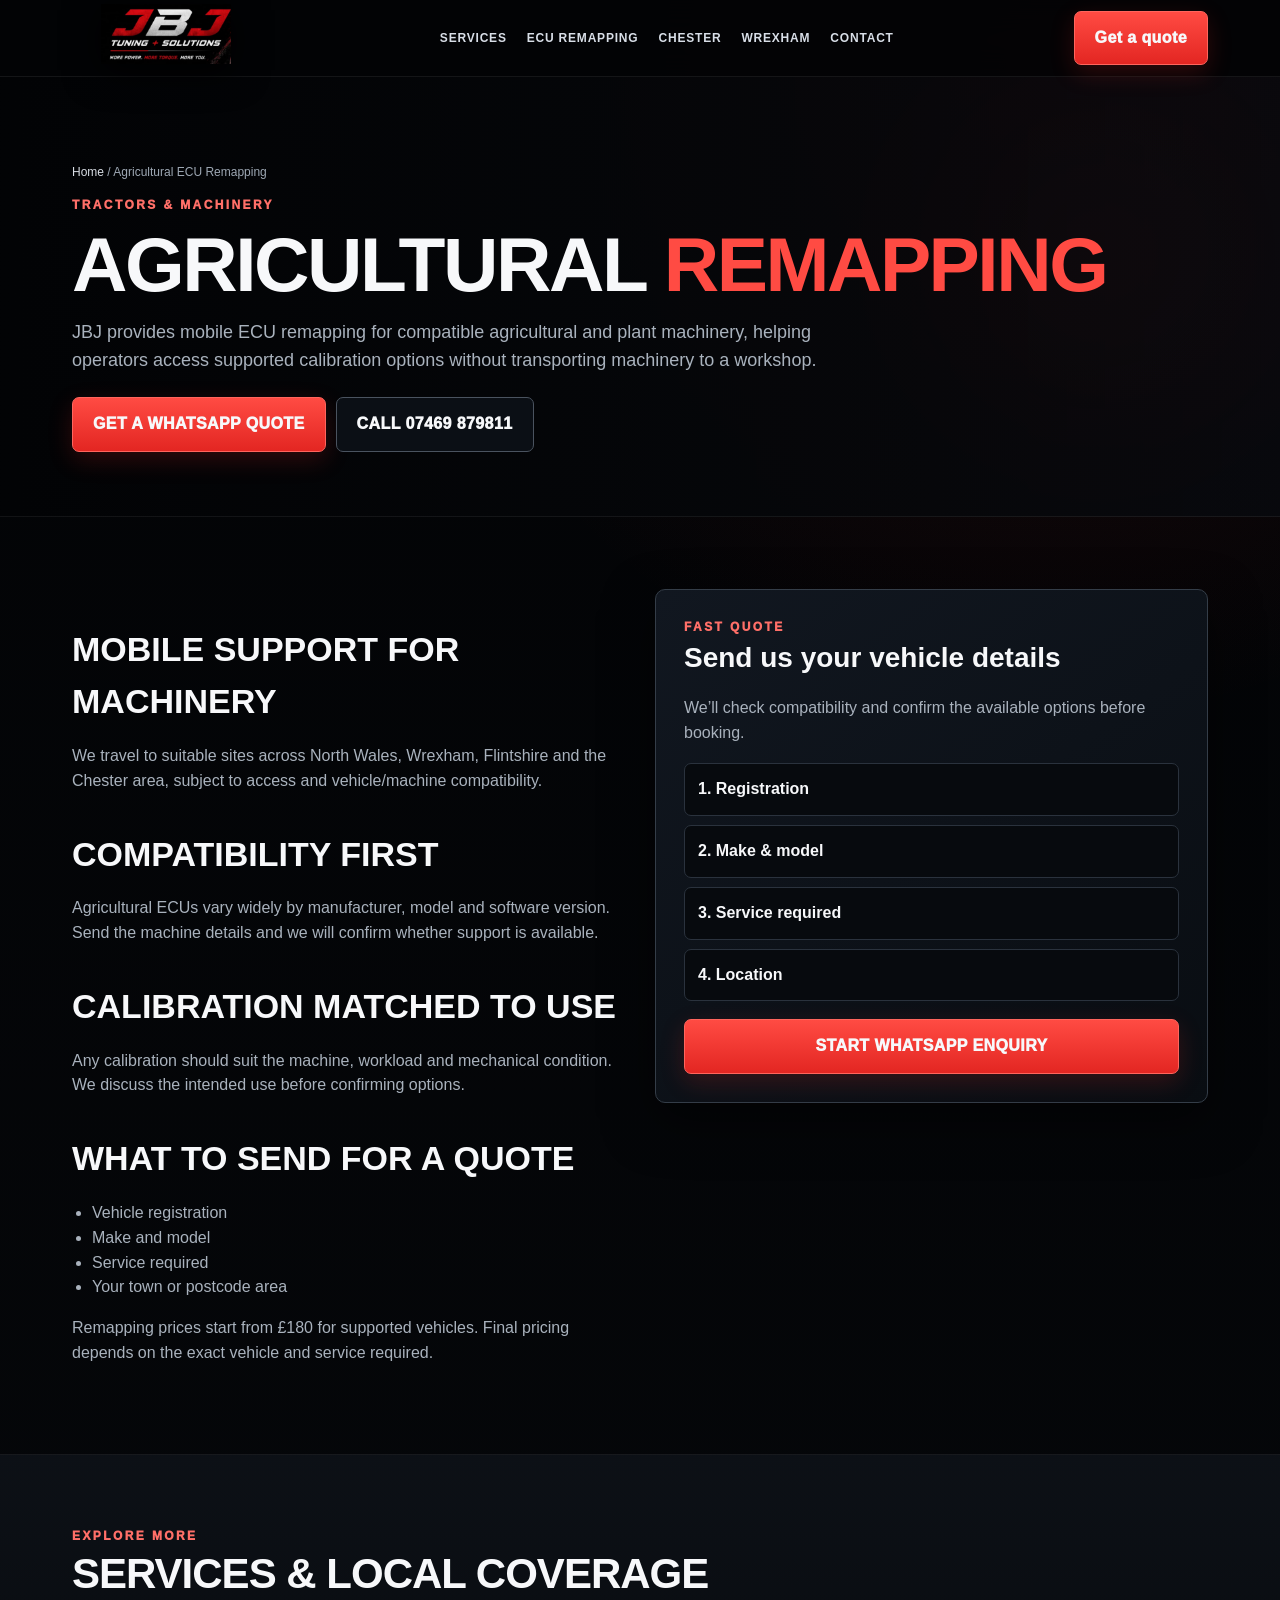
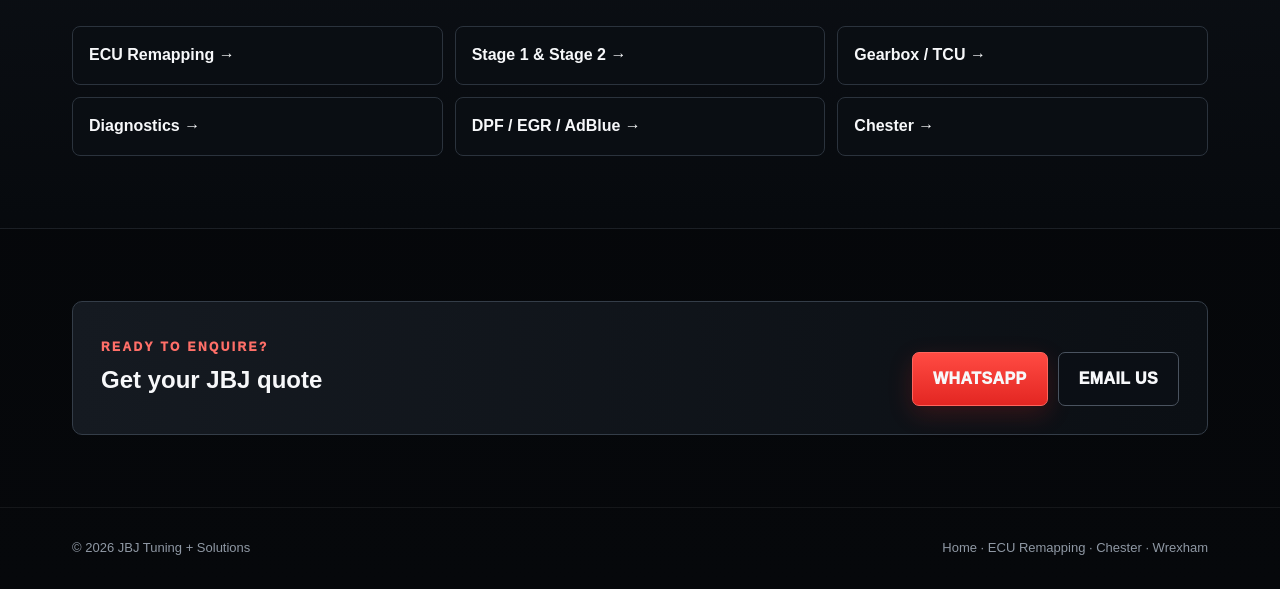
==== agricultural-remapping/index.html @ 5e5cb3d3 "Last Sync: 2026-08-19 20:31 (Mobile)" ====
<!doctype html>
<html lang="en-GB">
<head>
<meta charset="utf-8">
<meta name="viewport" content="width=device-width,initial-scale=1">
<title>Agricultural ECU Remapping North Wales &amp; Chester | JBJ Tuning</title>
<meta name="description" content="Mobile agricultural remapping for compatible tractors and machinery across North Wales, Wrexham, Flintshire and Chester. Contact JBJ Tuning for support.">
<link rel="canonical" href="https://jbjtuning.co.uk/agricultural-remapping/">
<meta name="robots" content="index,follow,max-image-preview:large">
<meta property="og:type" content="website">
<meta property="og:title" content="Agricultural ECU Remapping North Wales &amp; Chester | JBJ Tuning">
<meta property="og:description" content="Mobile agricultural remapping for compatible tractors and machinery across North Wales, Wrexham, Flintshire and Chester. Contact JBJ Tuning for support.">
<meta property="og:url" content="https://jbjtuning.co.uk/agricultural-remapping/">
<meta property="og:image" content="https://jbjtuning.co.uk/jbj-logo.jpg">
<meta name="twitter:card" content="summary_large_image">
<link rel="icon" href="../favicon.png">
<link rel="stylesheet" href="../style.css">
<script type="application/ld+json">{"@context": "https://schema.org", "@graph": [{"@type": ["Organization", "AutomotiveBusiness"], "@id": "https://jbjtuning.co.uk/#business", "name": "JBJ Tuning + Solutions", "url": "https://jbjtuning.co.uk/", "logo": "https://jbjtuning.co.uk/jbj-logo.jpg", "telephone": ["+447469879811", "+447939838568"], "email": "Info@jbjtuningsolutions.com", "description": "Mobile ECU remapping, vehicle tuning, diagnostics and TCU tuning across Chester, Wrexham, Flintshire and North Wales.", "areaServed": ["Chester", "Wrexham", "Flintshire", "North Wales", "Deeside", "Mold", "Buckley", "Ellesmere Port"], "sameAs": ["https://www.facebook.com/1UtzTxfGZ6/", "https://www.instagram.com/jbjtuningsolutions"]}, {"@type": "WebSite", "@id": "https://jbjtuning.co.uk/#website", "url": "https://jbjtuning.co.uk/", "name": "JBJ Tuning + Solutions", "publisher": {"@id": "https://jbjtuning.co.uk/#business"}}, {"@type": "Service", "name": "Agricultural ECU Remapping", "provider": {"@id": "https://jbjtuning.co.uk/#business"}, "areaServed": ["Chester", "Wrexham", "Flintshire", "North Wales"], "url": "https://jbjtuning.co.uk/agricultural-remapping/"}]}</script>
</head><header><div class="wrap"><nav>
<a class="brand" href="../index.html"><img src="../jbj-logo.jpg" alt="JBJ Tuning + Solutions"></a>
<div class="nav">
<a href="../index.html#services">Services</a>
<a href="../ecu-remapping/">ECU Remapping</a>
<a href="../chester-remapping/">Chester</a>
<a href="../wrexham-remapping/">Wrexham</a>
<a href="../index.html#contact">Contact</a>
</div>
<a class="btn desktop-quote" href="https://wa.me/447469879811?text=Hi%20JBJ%20Tuning%2C%20I%27d%20like%20a%20quote.%0ARegistration%3A%20%0AMake%2FModel%3A%20%0AService%3A%20">Get a quote</a>
</nav></div></header>
<body>
<main>
<section class="page-hero"><div class="wrap">
<div class="breadcrumb"><a href="../index.html">Home</a> / Agricultural ECU Remapping</div>
<div class="kicker">Tractors & machinery</div>
<h1>Agricultural <span>Remapping</span></h1>
<p>JBJ provides mobile ECU remapping for compatible agricultural and plant machinery, helping operators access supported calibration options without transporting machinery to a workshop.</p>
<div class="actions"><a class="btn" href="https://wa.me/447469879811?text=Hi%20JBJ%20Tuning%2C%20I%27d%20like%20a%20quote.%0ARegistration%3A%20%0AMake%2FModel%3A%20%0AService%3A%20">GET A WHATSAPP QUOTE</a><a class="btn alt" href="tel:07469879811">CALL 07469 879811</a></div>
</div></section>
<section><div class="wrap"><div class="two">
<div class="prose">
<h2>Mobile support for machinery</h2><p>We travel to suitable sites across North Wales, Wrexham, Flintshire and the Chester area, subject to access and vehicle/machine compatibility.</p><h2>Compatibility first</h2><p>Agricultural ECUs vary widely by manufacturer, model and software version. Send the machine details and we will confirm whether support is available.</p><h2>Calibration matched to use</h2><p>Any calibration should suit the machine, workload and mechanical condition. We discuss the intended use before confirming options.</p>
<h2>What to send for a quote</h2>
<ul><li>Vehicle registration</li><li>Make and model</li><li>Service required</li><li>Your town or postcode area</li></ul>
<p>Remapping prices start from £180 for supported vehicles. Final pricing depends on the exact vehicle and service required.</p>
</div>
<div>
<div class="quote-box"><div class="kicker">Fast quote</div><h3>Send us your vehicle details</h3><p>We’ll check compatibility and confirm the available options before booking.</p>
<div class="quote-points"><div>1. Registration</div><div>2. Make & model</div><div>3. Service required</div><div>4. Location</div></div>
<a class="btn" style="width:100%;text-align:center" href="https://wa.me/447469879811?text=Hi%20JBJ%20Tuning%2C%20I%27d%20like%20a%20quote.%0ARegistration%3A%20%0AMake%2FModel%3A%20%0AService%3A%20">START WHATSAPP ENQUIRY</a></div>
</div></div></div></section>
<section class="band"><div class="wrap"><div class="head"><div class="kicker">Explore more</div><h2>Services & local coverage</h2></div><div class="link-grid">
<a href="../ecu-remapping/">ECU Remapping →</a><a href="../stage-1-stage-2-remapping/">Stage 1 &amp; Stage 2 →</a><a href="../gearbox-tcu-remapping/">Gearbox / TCU →</a><a href="../diagnostics/">Diagnostics →</a><a href="../vehicle-solutions/">DPF / EGR / AdBlue →</a><a href="../chester-remapping/">Chester →</a></div></div></section>
<section><div class="wrap"><div class="cta-strip"><div><div class="kicker">Ready to enquire?</div><h2 style="margin:4px 0 0">Get your JBJ quote</h2></div><div class="actions"><a class="btn" href="https://wa.me/447469879811?text=Hi%20JBJ%20Tuning%2C%20I%27d%20like%20a%20quote.%0ARegistration%3A%20%0AMake%2FModel%3A%20%0AService%3A%20">WHATSAPP</a><a class="btn alt" href="mailto:Info@jbjtuningsolutions.com">EMAIL US</a></div></div></div></section>
</main><footer><div class="wrap"><div class="foot">
<span>© 2026 JBJ Tuning + Solutions</span>
<span><a href="../index.html">Home</a> · <a href="../ecu-remapping/">ECU Remapping</a> · <a href="../chester-remapping/">Chester</a> · <a href="../wrexham-remapping/">Wrexham</a></span>
</div></div></footer>
<div class="floating"><a class="btn alt" href="tel:07469879811">CALL</a><a class="btn" href="https://wa.me/447469879811?text=Hi%20JBJ%20Tuning%2C%20I%27d%20like%20a%20quote.%0ARegistration%3A%20%0AMake%2FModel%3A%20%0AService%3A%20">WHATSAPP</a></div></body></html>
---- style.css ----
:root{
  --bg:#030406;--bg2:#07090d;--panel:#0b0f14;--panel2:#111720;
  --text:#f7f8fa;--muted:#a9b2bd;--red:#e32622;--red2:#ff4b43;
  --line:#262d36;--silver:#d7dce2
}
*{box-sizing:border-box}
html{scroll-behavior:smooth}
body{margin:0;color:var(--text);font-family:Arial,Helvetica,sans-serif;line-height:1.55;
background:radial-gradient(circle at 82% 3%,rgba(227,38,34,.12),transparent 28%),linear-gradient(180deg,#020305 0,#06080b 100%)}
body:before{content:"";position:fixed;inset:0;pointer-events:none;z-index:-1;opacity:.22;
background:linear-gradient(45deg,#ffffff08 25%,transparent 25%,transparent 75%,#ffffff08 75%),
linear-gradient(45deg,#ffffff08 25%,transparent 25%,transparent 75%,#ffffff08 75%);
background-size:10px 10px;background-position:0 0,5px 5px}
a{text-decoration:none;color:inherit}
.wrap{max-width:1180px;margin:auto;padding:0 22px}
header{position:sticky;top:0;z-index:30;background:rgba(3,4,6,.93);border-bottom:1px solid #ffffff12;backdrop-filter:blur(16px)}
nav{min-height:76px;display:flex;align-items:center;justify-content:space-between;gap:18px}
.brand img{width:188px;height:60px;object-fit:contain;filter:drop-shadow(0 6px 18px #000)}
.nav{display:flex;gap:20px;font-size:12px;text-transform:uppercase;letter-spacing:.8px;color:#d8dee7;font-weight:800}
.nav a:hover{color:#fff}
.btn{display:inline-block;background:linear-gradient(180deg,var(--red2),var(--red));border:1px solid #ff655d;padding:14px 20px;border-radius:7px;font-weight:950;letter-spacing:.4px;box-shadow:0 8px 24px rgba(227,38,34,.20);transition:.2s}
.btn:hover{transform:translateY(-1px);filter:brightness(1.08)}
.btn.alt{background:#0b0f15;border-color:#4a535f;box-shadow:none}
.hero{min-height:670px;display:flex;align-items:center;position:relative;overflow:hidden;background:
linear-gradient(90deg,rgba(2,3,5,.98) 0%,rgba(3,5,8,.93) 50%,rgba(8,10,14,.68) 100%),
radial-gradient(circle at 84% 42%,rgba(227,38,34,.22),transparent 25%),linear-gradient(145deg,#090b10,#020305);border-bottom:1px solid #ffffff10}
.hero:before{content:"";position:absolute;inset:-20%;background:repeating-linear-gradient(135deg,transparent 0 14px,rgba(255,255,255,.025) 15px 16px);transform:rotate(-3deg)}
.hero-in{position:relative;z-index:2;display:grid;grid-template-columns:1.15fr .85fr;gap:48px;align-items:center;padding:88px 0 72px}
.hero-logo{width:min(500px,100%);border-radius:8px;box-shadow:0 30px 90px #000b;border:1px solid #ffffff16}
.kicker{color:#ff6f68;text-transform:uppercase;font-size:12px;letter-spacing:2.4px;font-weight:950}
.hero h1,.page-hero h1{font-size:clamp(44px,6vw,78px);line-height:.95;margin:14px 0 16px;letter-spacing:-2.5px;text-transform:uppercase}
.hero h1 span,.page-hero h1 span{color:var(--red2)}
.hero p,.page-hero p{font-size:18px;color:var(--muted);max-width:760px}
.quick{margin:22px 0 12px;display:flex;gap:8px;flex-wrap:wrap}
.chip{padding:10px 13px;background:linear-gradient(180deg,#151b23,#0d1218);border:1px solid #343d48;border-radius:7px;font-size:12px;font-weight:950;letter-spacing:.5px}
.price{display:inline-flex;align-items:baseline;gap:10px;padding:13px 18px;border-left:4px solid var(--red);background:linear-gradient(90deg,#ffffff0b,transparent);margin-top:12px}
.price strong{font-size:34px}.price small{color:#c5ccd5;font-weight:900;letter-spacing:.7px}
.actions{display:flex;gap:10px;flex-wrap:wrap;margin-top:22px}
.trust{margin-top:18px;color:#d5dbe3;font-size:13px;font-weight:850}
.services-bar{background:linear-gradient(180deg,#0a0d12,#07090d);border-block:1px solid #ffffff10;padding:18px 0;box-shadow:0 12px 40px #0006}
.services-bar .wrap{display:flex;gap:8px;flex-wrap:wrap;justify-content:center}
.service-pill{background:linear-gradient(180deg,#12171e,#0c1015);border:1px solid #303844;padding:11px 14px;border-radius:6px;font-weight:950;font-size:12px;text-transform:uppercase;letter-spacing:.5px}
section{padding:72px 0}
.head{max-width:780px;margin-bottom:30px}
.head h2,.copy h2{font-size:42px;line-height:1.04;margin:7px 0;text-transform:uppercase;letter-spacing:-1px}
.head p,.copy p{color:var(--muted)}
.grid{display:grid;grid-template-columns:repeat(4,1fr);gap:14px}
.grid.three{grid-template-columns:repeat(3,1fr)}
.card{position:relative;overflow:hidden;background:linear-gradient(145deg,rgba(18,24,32,.98),rgba(8,12,17,.98));border:1px solid #28313b;border-radius:10px;padding:24px;min-height:158px;box-shadow:0 14px 35px #0005}
.card:before{content:"";position:absolute;left:0;top:0;bottom:0;width:3px;background:linear-gradient(var(--red2),var(--red))}
.card h3{margin:8px 0 6px;font-size:19px}.card p{margin:0;color:var(--muted);font-size:14px}.card a.more{display:inline-block;margin-top:14px;color:#fff;font-weight:900}
.icon{font-size:26px}
.band{background:linear-gradient(180deg,rgba(13,17,23,.96),rgba(7,10,14,.98)),repeating-linear-gradient(135deg,transparent 0 14px,#ffffff04 15px 16px);border-block:1px solid #ffffff10}
.two{display:grid;grid-template-columns:1fr 1fr;gap:30px;align-items:start}
.checks{display:grid;gap:11px;margin-top:20px;font-weight:850}.checks span{color:var(--red2);margin-right:7px}
.quote-box{background:linear-gradient(145deg,#111720,#090d12);border:1px solid #343d48;border-radius:10px;padding:28px;box-shadow:0 18px 50px #0008}
.quote-box h3{font-size:28px;margin:0 0 8px}.quote-box p{color:var(--muted)}
.quote-points{display:grid;gap:9px;margin:18px 0}.quote-points div{background:#070a0e;border:1px solid #2a323d;border-radius:7px;padding:13px;font-weight:850}
.contact-grid{display:grid;grid-template-columns:1fr 1fr;gap:18px}.contact-links a{display:block;background:linear-gradient(180deg,#0e1319,#080c11);border:1px solid #2b333d;padding:15px;border-radius:7px;margin:9px 0;font-weight:900}
.page-hero{padding:86px 0 64px;background:linear-gradient(90deg,rgba(2,3,5,.98),rgba(8,10,14,.85)),radial-gradient(circle at 86% 40%,rgba(227,38,34,.18),transparent 24%);border-bottom:1px solid #ffffff10}
.breadcrumb{font-size:12px;color:#9ea8b4;margin-bottom:14px}.breadcrumb a{color:#d8dde4}
.prose{max-width:850px}.prose h2{font-size:34px;margin:34px 0 10px;text-transform:uppercase}.prose h3{font-size:23px;margin:28px 0 8px}.prose p,.prose li{color:var(--muted)}.prose ul{padding-left:20px}
.link-grid{display:grid;grid-template-columns:repeat(3,1fr);gap:12px}.link-grid a{padding:16px;border:1px solid #2b333d;background:#0a0e13;border-radius:8px;font-weight:900}
.cta-strip{padding:28px;background:linear-gradient(90deg,#151a21,#0b0f14);border:1px solid #343d48;border-radius:10px;display:flex;align-items:center;justify-content:space-between;gap:20px;flex-wrap:wrap}
footer{border-top:1px solid #ffffff10;padding:30px 0;color:#8f98a4;font-size:13px}.foot{display:flex;justify-content:space-between;gap:15px;flex-wrap:wrap}
.floating{display:none}
@media(max-width:920px){.hero-in{grid-template-columns:1fr}.hero-logo{width:min(440px,100%)}.grid,.grid.three{grid-template-columns:repeat(2,1fr)}.two,.contact-grid{grid-template-columns:1fr}.nav{display:none}.link-grid{grid-template-columns:1fr 1fr}}
@media(max-width:540px){.hero{min-height:auto}.hero-in{padding:58px 0 44px}.hero h1,.page-hero h1{font-size:48px}.hero p,.page-hero p{font-size:17px}.grid,.grid.three,.link-grid{grid-template-columns:1fr}.brand img{width:154px}.desktop-quote{display:none}.services-bar .wrap{justify-content:flex-start;overflow-x:auto;flex-wrap:nowrap;padding-bottom:4px}.service-pill{white-space:nowrap}.floating{display:flex;position:fixed;left:12px;right:12px;bottom:12px;z-index:40;gap:8px}.floating a{flex:1;text-align:center;box-shadow:0 10px 30px #0009}section{padding:56px 0}.page-hero{padding:60px 0 44px}}
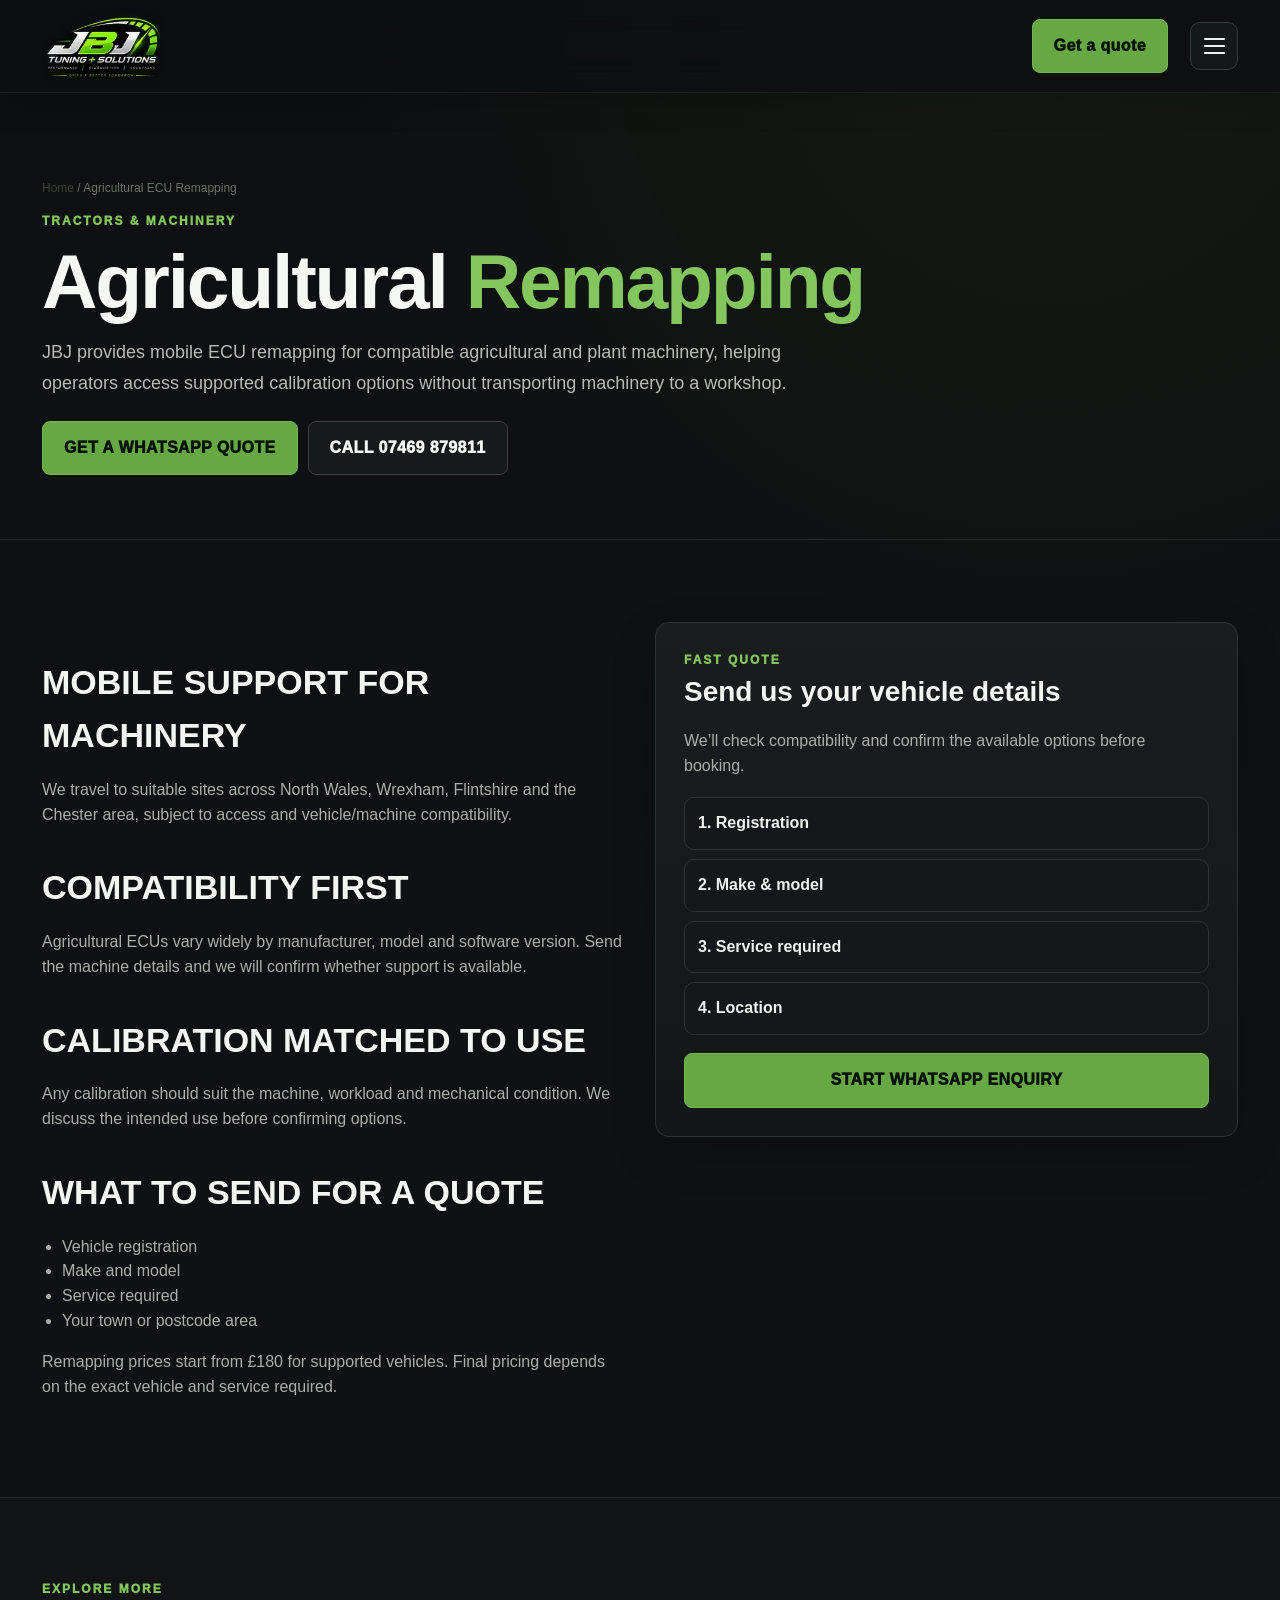
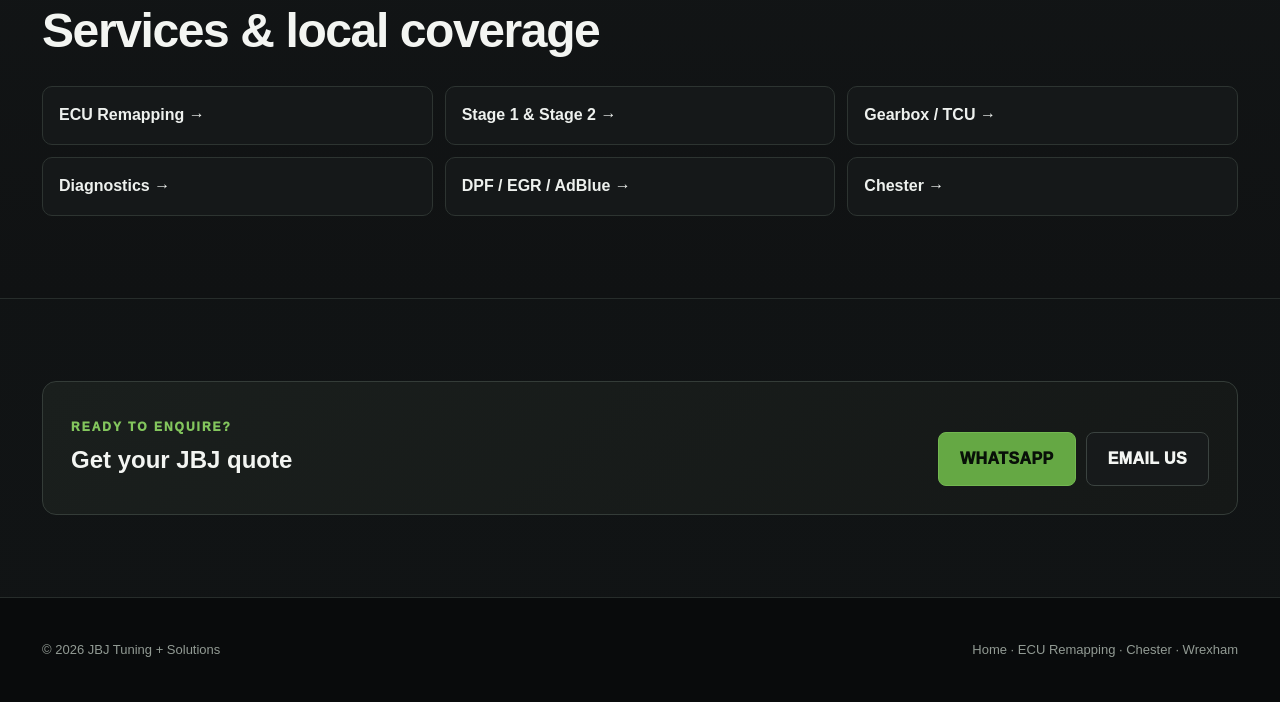
==== commit 581c83d5: "Add corner navigation and simplify page header" ====
--- a/agricultural-remapping/index.html
+++ b/agricultural-remapping/index.html
@@ -26,7 +26,7 @@
 <a href="../index.html#contact">Contact</a>
 </div>
 <a class="btn desktop-quote" href="https://wa.me/447469879811?text=Hi%20JBJ%20Tuning%2C%20I%27d%20like%20a%20quote.%0ARegistration%3A%20%0AMake%2FModel%3A%20%0AService%3A%20">Get a quote</a>
-</nav></div></header>
+<button class="menu-toggle" type="button" aria-label="Open navigation menu" aria-controls="siteMenu"><span></span><span></span><span></span></button></nav></div></header>
 <body>
 <main>
 <section class="page-hero"><div class="wrap">
@@ -55,4 +55,4 @@
 <span>© 2026 JBJ Tuning + Solutions</span>
 <span><a href="../index.html">Home</a> · <a href="../ecu-remapping/">ECU Remapping</a> · <a href="../chester-remapping/">Chester</a> · <a href="../wrexham-remapping/">Wrexham</a></span>
 </div></div></footer>
-<div class="floating"><a class="btn alt" href="tel:07469879811">CALL</a><a class="btn" href="https://wa.me/447469879811?text=Hi%20JBJ%20Tuning%2C%20I%27d%20like%20a%20quote.%0ARegistration%3A%20%0AMake%2FModel%3A%20%0AService%3A%20">WHATSAPP</a></div></body></html>+<div class="floating"><a class="btn alt" href="tel:07469879811">CALL</a><a class="btn" href="https://wa.me/447469879811?text=Hi%20JBJ%20Tuning%2C%20I%27d%20like%20a%20quote.%0ARegistration%3A%20%0AMake%2FModel%3A%20%0AService%3A%20">WHATSAPP</a></div><div class="site-menu" id="siteMenu" aria-hidden="true"><div class="menu-backdrop" data-menu-close></div><aside class="menu-panel"><div class="menu-top"><strong>JBJ MENU</strong><button class="menu-close" type="button" data-menu-close aria-label="Close menu">×</button></div><div class="menu-group">Start here</div><div class="menu-links"><a href="/">Home</a><a href="/book/#vehicle-gains">Check My Vehicle</a><a href="/book/">Book / Get a Quote</a></div><div class="menu-group">Tuning & services</div><div class="menu-links"><a href="/ecu-remapping/">ECU Remapping</a><a href="/stage-1-stage-2-remapping/">Stage 1 & Stage 2</a><a href="/gearbox-tcu-remapping/">Gearbox / TCU</a><a href="/vehicle-solutions/">Vehicle Solutions</a><a href="/diagnostics/">Diagnostics</a><a href="/agricultural-remapping/">Agricultural</a></div><div class="menu-actions"><a class="btn" href="/book/#vehicle-gains">CHECK GAINS</a><a class="btn alt" href="https://wa.me/447469879811?text=Hi%20JBJ%20Tuning%2C%20can%20you%20help%20with%20my%20vehicle%3F">WHATSAPP</a></div></aside></div><script>(function(){var m=document.getElementById('siteMenu');if(!m)return;var open=document.querySelector('.menu-toggle');function set(v){m.classList.toggle('open',v);m.setAttribute('aria-hidden',v?'false':'true');document.body.style.overflow=v?'hidden':''}if(open)open.addEventListener('click',function(){set(true)});m.querySelectorAll('[data-menu-close]').forEach(function(x){x.addEventListener('click',function(){set(false)})});document.addEventListener('keydown',function(e){if(e.key==='Escape')set(false)})})();</script></body></html>
--- a/style.css
+++ b/style.css
@@ -1,69 +1,186 @@
-
 :root{
   --bg:#030406;--bg2:#07090d;--panel:#0b0f14;--panel2:#111720;
-  --text:#f7f8fa;--muted:#a9b2bd;--red:#e32622;--red2:#ff4b43;
+  --text:#f7f8fa;--muted:#a9b2bd;--red:#76ff00;--red2:#b6ff33;
   --line:#262d36;--silver:#d7dce2
 }
 *{box-sizing:border-box}
 html{scroll-behavior:smooth}
-body{margin:0;color:var(--text);font-family:Arial,Helvetica,sans-serif;line-height:1.55;
-background:radial-gradient(circle at 82% 3%,rgba(227,38,34,.12),transparent 28%),linear-gradient(180deg,#020305 0,#06080b 100%)}
-body:before{content:"";position:fixed;inset:0;pointer-events:none;z-index:-1;opacity:.22;
-background:linear-gradient(45deg,#ffffff08 25%,transparent 25%,transparent 75%,#ffffff08 75%),
-linear-gradient(45deg,#ffffff08 25%,transparent 25%,transparent 75%,#ffffff08 75%);
-background-size:10px 10px;background-position:0 0,5px 5px}
-a{text-decoration:none;color:inherit}
-.wrap{max-width:1180px;margin:auto;padding:0 22px}
-header{position:sticky;top:0;z-index:30;background:rgba(3,4,6,.93);border-bottom:1px solid #ffffff12;backdrop-filter:blur(16px)}
-nav{min-height:76px;display:flex;align-items:center;justify-content:space-between;gap:18px}
-.brand img{width:188px;height:60px;object-fit:contain;filter:drop-shadow(0 6px 18px #000)}
-.nav{display:flex;gap:20px;font-size:12px;text-transform:uppercase;letter-spacing:.8px;color:#d8dee7;font-weight:800}
-.nav a:hover{color:#fff}
-.btn{display:inline-block;background:linear-gradient(180deg,var(--red2),var(--red));border:1px solid #ff655d;padding:14px 20px;border-radius:7px;font-weight:950;letter-spacing:.4px;box-shadow:0 8px 24px rgba(227,38,34,.20);transition:.2s}
-.btn:hover{transform:translateY(-1px);filter:brightness(1.08)}
-.btn.alt{background:#0b0f15;border-color:#4a535f;box-shadow:none}
-.hero{min-height:670px;display:flex;align-items:center;position:relative;overflow:hidden;background:
-linear-gradient(90deg,rgba(2,3,5,.98) 0%,rgba(3,5,8,.93) 50%,rgba(8,10,14,.68) 100%),
-radial-gradient(circle at 84% 42%,rgba(227,38,34,.22),transparent 25%),linear-gradient(145deg,#090b10,#020305);border-bottom:1px solid #ffffff10}
-.hero:before{content:"";position:absolute;inset:-20%;background:repeating-linear-gradient(135deg,transparent 0 14px,rgba(255,255,255,.025) 15px 16px);transform:rotate(-3deg)}
-.hero-in{position:relative;z-index:2;display:grid;grid-template-columns:1.15fr .85fr;gap:48px;align-items:center;padding:88px 0 72px}
-.hero-logo{width:min(500px,100%);border-radius:8px;box-shadow:0 30px 90px #000b;border:1px solid #ffffff16}
-.kicker{color:#ff6f68;text-transform:uppercase;font-size:12px;letter-spacing:2.4px;font-weight:950}
-.hero h1,.page-hero h1{font-size:clamp(44px,6vw,78px);line-height:.95;margin:14px 0 16px;letter-spacing:-2.5px;text-transform:uppercase}
-.hero h1 span,.page-hero h1 span{color:var(--red2)}
-.hero p,.page-hero p{font-size:18px;color:var(--muted);max-width:760px}
-.quick{margin:22px 0 12px;display:flex;gap:8px;flex-wrap:wrap}
-.chip{padding:10px 13px;background:linear-gradient(180deg,#151b23,#0d1218);border:1px solid #343d48;border-radius:7px;font-size:12px;font-weight:950;letter-spacing:.5px}
-.price{display:inline-flex;align-items:baseline;gap:10px;padding:13px 18px;border-left:4px solid var(--red);background:linear-gradient(90deg,#ffffff0b,transparent);margin-top:12px}
-.price strong{font-size:34px}.price small{color:#c5ccd5;font-weight:900;letter-spacing:.7px}
-.actions{display:flex;gap:10px;flex-wrap:wrap;margin-top:22px}
-.trust{margin-top:18px;color:#d5dbe3;font-size:13px;font-weight:850}
-.services-bar{background:linear-gradient(180deg,#0a0d12,#07090d);border-block:1px solid #ffffff10;padding:18px 0;box-shadow:0 12px 40px #0006}
-.services-bar .wrap{display:flex;gap:8px;flex-wrap:wrap;justify-content:center}
-.service-pill{background:linear-gradient(180deg,#12171e,#0c1015);border:1px solid #303844;padding:11px 14px;border-radius:6px;font-weight:950;font-size:12px;text-transform:uppercase;letter-spacing:.5px}
-section{padding:72px 0}
-.head{max-width:780px;margin-bottom:30px}
-.head h2,.copy h2{font-size:42px;line-height:1.04;margin:7px 0;text-transform:uppercase;letter-spacing:-1px}
-.head p,.copy p{color:var(--muted)}
-.grid{display:grid;grid-template-columns:repeat(4,1fr);gap:14px}
-.grid.three{grid-template-columns:repeat(3,1fr)}
-.card{position:relative;overflow:hidden;background:linear-gradient(145deg,rgba(18,24,32,.98),rgba(8,12,17,.98));border:1px solid #28313b;border-radius:10px;padding:24px;min-height:158px;box-shadow:0 14px 35px #0005}
-.card:before{content:"";position:absolute;left:0;top:0;bottom:0;width:3px;background:linear-gradient(var(--red2),var(--red))}
-.card h3{margin:8px 0 6px;font-size:19px}.card p{margin:0;color:var(--muted);font-size:14px}.card a.more{display:inline-block;margin-top:14px;color:#fff;font-weight:900}
-.icon{font-size:26px}
-.band{background:linear-gradient(180deg,rgba(13,17,23,.96),rgba(7,10,14,.98)),repeating-linear-gradient(135deg,transparent 0 14px,#ffffff04 15px 16px);border-block:1px solid #ffffff10}
-.two{display:grid;grid-template-columns:1fr 1fr;gap:30px;align-items:start}
-.checks{display:grid;gap:11px;margin-top:20px;font-weight:850}.checks span{color:var(--red2);margin-right:7px}
-.quote-box{background:linear-gradient(145deg,#111720,#090d12);border:1px solid #343d48;border-radius:10px;padding:28px;box-shadow:0 18px 50px #0008}
-.quote-box h3{font-size:28px;margin:0 0 8px}.quote-box p{color:var(--muted)}
-.quote-points{display:grid;gap:9px;margin:18px 0}.quote-points div{background:#070a0e;border:1px solid #2a323d;border-radius:7px;padding:13px;font-weight:850}
-.contact-grid{display:grid;grid-template-columns:1fr 1fr;gap:18px}.contact-links a{display:block;background:linear-gradient(180deg,#0e1319,#080c11);border:1px solid #2b333d;padding:15px;border-radius:7px;margin:9px 0;font-weight:900}
-.page-hero{padding:86px 0 64px;background:linear-gradient(90deg,rgba(2,3,5,.98),rgba(8,10,14,.85)),radial-gradient(circle at 86% 40%,rgba(227,38,34,.18),transparent 24%);border-bottom:1px solid #ffffff10}
-.breadcrumb{font-size:12px;color:#9ea8b4;margin-bottom:14px}.breadcrumb a{color:#d8dde4}
-.prose{max-width:850px}.prose h2{font-size:34px;margin:34px 0 10px;text-transform:uppercase}.prose h3{font-size:23px;margin:28px 0 8px}.prose p,.prose li{color:var(--muted)}.prose ul{padding-left:20px}
-.link-grid{display:grid;grid-template-columns:repeat(3,1fr);gap:12px}.link-grid a{padding:16px;border:1px solid #2b333d;background:#0a0e13;border-radius:8px;font-weight:900}
-.cta-strip{padding:28px;background:linear-gradient(90deg,#151a21,#0b0f14);border:1px solid #343d48;border-radius:10px;display:flex;align-items:center;justify-content:space-between;gap:20px;flex-wrap:wrap}
-footer{border-top:1px solid #ffffff10;padding:30px 0;color:#8f98a4;font-size:13px}.foot{display:flex;justify-content:space-between;gap:15px;flex-wrap:wrap}
-.floating{display:none}
-@media(max-width:920px){.hero-in{grid-template-columns:1fr}.hero-logo{width:min(440px,100%)}.grid,.grid.three{grid-template-columns:repeat(2,1fr)}.two,.contact-grid{grid-template-columns:1fr}.nav{display:none}.link-grid{grid-template-columns:1fr 1fr}}
-@media(max-width:540px){.hero{min-height:auto}.hero-in{padding:58px 0 44px}.hero h1,.page-hero h1{font-size:48px}.hero p,.page-hero p{font-size:17px}.grid,.grid.three,.link-grid{grid-template-columns:1fr}.brand img{width:154px}.desktop-quote{display:none}.services-bar .wrap{justify-content:flex-start;overflow-x:auto;flex-wrap:nowrap;padding-bottom:4px}.service-pill{white-space:nowrap}.floating{display:flex;position:fixed;left:12px;right:12px;bottom:12px;z-index:40;gap:8px}.floating a{flex:1;text-align:center;box-shadow:0 10px 30px #0009}section{padding:56px 0}.page-hero{padding:60px 0 44px}}
+body{margin:0;color:var(--text);font-family:Arial,Helvetica,sans-serif;line-height:1.55;background:radial-gradient(circle at 82% 3%,rgba(118,255,0,.12),transparent 28%),linear-gradient(180deg,#020305 0,#06080b 100%)}
+body:before{content:"";position:fixed;inset:0;pointer-events:none;z-index:-1;opacity:.22;background:linear-gradient(45deg,#ffffff08 25%,transparent 25%,transparent 75%,#ffffff08 75%),linear-gradient(45deg,#ffffff08 25%,transparent 25%,transparent 75%,#ffffff08 75%);background-size:10px 10px;background-position:0 0,5px 5px}
+a{text-decoration:none;color:inherit}.wrap{max-width:1180px;margin:auto;padding:0 22px}
+header{position:sticky;top:0;z-index:30;background:rgba(3,4,6,.97);border-bottom:1px solid #ffffff12;backdrop-filter:blur(16px)}
+nav{min-height:88px;display:flex;align-items:center;justify-content:space-between;gap:18px}.brand{display:flex;align-items:center}.brand img{width:250px;height:78px;object-fit:contain;object-position:left center;display:block;opacity:1;visibility:visible;filter:drop-shadow(0 0 14px rgba(118,255,0,.22))}
+.nav{display:flex;gap:20px;font-size:12px;text-transform:uppercase;letter-spacing:.8px;color:#d8dee7;font-weight:800}.nav a:hover{color:#fff}
+.btn{display:inline-block;background:linear-gradient(180deg,var(--red2),var(--red));border:1px solid #c8ff70;padding:14px 20px;border-radius:7px;font-weight:950;letter-spacing:.4px;box-shadow:0 8px 24px rgba(118,255,0,.20);transition:.2s}.btn:hover{transform:translateY(-1px);filter:brightness(1.08)}
+.btn.alt{background:#0b0f15;border-color:#4a535f;box-shadow:none;color:#fff}.btn.deep-red{background:linear-gradient(180deg,#87ff12,#45a800);border-color:#9cff3b;box-shadow:0 10px 28px rgba(118,255,0,.28);color:#061000}.btn.deep-red:hover{background:linear-gradient(180deg,#9aff20,#55c900)}
+.hero-primary-actions .btn.alt{background:#fff!important;color:#050505!important;border:2px solid #76ff00!important;box-shadow:0 0 0 1px rgba(118,255,0,.28),0 10px 28px rgba(118,255,0,.24)!important}.hero-primary-actions .btn.alt:hover{background:#f2f2f2!important;filter:none!important}.hero-primary-actions .btn.alt:after{content:'  →';color:#45a800}
+.whatsapp-btn{background:#25D366!important;border-color:#25D366!important;color:#fff!important;box-shadow:0 10px 28px rgba(37,211,102,.24)!important}.whatsapp-btn:hover{background:#1fbd5a!important;filter:none}.hero-primary-actions{margin-top:20px;margin-bottom:4px}
+.hero{min-height:620px;display:flex;align-items:center;position:relative;overflow:hidden;background:linear-gradient(90deg,rgba(2,3,5,.98) 0%,rgba(3,5,8,.93) 50%,rgba(8,10,14,.68) 100%),radial-gradient(circle at 84% 42%,rgba(118,255,0,.22),transparent 25%),linear-gradient(145deg,#090b10,#020305);border-bottom:1px solid #ffffff10}.hero:before{content:"";position:absolute;inset:-20%;background:repeating-linear-gradient(135deg,transparent 0 14px,rgba(255,255,255,.025) 15px 16px);transform:rotate(-3deg)}
+.hero-in{position:relative;z-index:2;display:grid;grid-template-columns:1fr!important;max-width:900px;gap:48px;align-items:center;padding:68px 0 62px}.hero-in>div:last-child{display:none!important}.hero-logo{width:min(560px,100%);border-radius:8px;box-shadow:0 30px 90px #000b;border:1px solid #ffffff16;background:#000}
+.kicker{color:#a6ff55;text-transform:uppercase;font-size:12px;letter-spacing:2.4px;font-weight:950}.hero h1,.page-hero h1{font-size:clamp(44px,6vw,78px);line-height:.95;margin:14px 0 16px;letter-spacing:-2.5px;text-transform:uppercase}.hero h1 span,.page-hero h1 span{color:var(--red2)}.hero p,.page-hero p{font-size:18px;color:var(--muted);max-width:760px}
+.quick{margin:22px 0 12px;display:flex;gap:8px;flex-wrap:wrap}.chip{padding:10px 13px;background:linear-gradient(180deg,#151b23,#0d1218);border:1px solid #343d48;border-radius:7px;font-size:12px;font-weight:950;letter-spacing:.5px}.price{display:inline-flex;align-items:baseline;gap:10px;padding:13px 18px;border-left:4px solid var(--red);background:linear-gradient(90deg,#ffffff0b,transparent);margin-top:12px}.price strong{font-size:34px}.price small{color:#c5ccd5;font-weight:900;letter-spacing:.7px}.actions{display:flex;gap:10px;flex-wrap:wrap;margin-top:22px}.trust{margin-top:18px;color:#d5dbe3;font-size:13px;font-weight:850}
+.services-bar{background:linear-gradient(180deg,#0a0d12,#07090d);border-block:1px solid #ffffff10;padding:18px 0;box-shadow:0 12px 40px #0006}.services-bar .wrap{display:flex;gap:8px;flex-wrap:wrap;justify-content:center}.service-pill{background:linear-gradient(180deg,#12171e,#0c1015);border:1px solid #303844;padding:11px 14px;border-radius:6px;font-weight:950;font-size:12px;text-transform:uppercase;letter-spacing:.5px}
+section{padding:72px 0}.head{max-width:780px;margin-bottom:30px}.head h2,.copy h2{font-size:42px;line-height:1.04;margin:7px 0;text-transform:uppercase;letter-spacing:-1px}.head p,.copy p{color:var(--muted)}.grid{display:grid;grid-template-columns:repeat(4,1fr);gap:14px}.grid.three{grid-template-columns:repeat(3,1fr)}.card{position:relative;overflow:hidden;background:linear-gradient(145deg,rgba(18,24,32,.98),rgba(8,12,17,.98));border:1px solid #28313b;border-radius:10px;padding:24px;min-height:158px;box-shadow:0 14px 35px #0005}.card:before{content:"";position:absolute;left:0;top:0;bottom:0;width:3px;background:linear-gradient(var(--red2),var(--red))}.card h3{margin:8px 0 6px;font-size:19px}.card p{margin:0;color:var(--muted);font-size:14px}.card a.more{display:inline-block;margin-top:14px;color:#fff;font-weight:900}.icon{font-size:26px}
+.band{background:linear-gradient(180deg,rgba(13,17,23,.96),rgba(7,10,14,.98)),repeating-linear-gradient(135deg,transparent 0 14px,#ffffff04 15px 16px);border-block:1px solid #ffffff10}.two{display:grid;grid-template-columns:1fr 1fr;gap:30px;align-items:start}.checks{display:grid;gap:11px;margin-top:20px;font-weight:850}.checks span{color:var(--red2);margin-right:7px}.quote-box{background:linear-gradient(145deg,#111720,#090d12);border:1px solid #343d48;border-radius:10px;padding:28px;box-shadow:0 18px 50px #0008}.quote-box h3{font-size:28px;margin:0 0 8px}.quote-box p{color:var(--muted)}.quote-points{display:grid;gap:9px;margin:18px 0}.quote-points div{background:#070a0e;border:1px solid #2a323d;border-radius:7px;padding:13px;font-weight:850}.contact-grid{display:grid;grid-template-columns:1fr 1fr;gap:18px}.contact-links a{display:block;background:linear-gradient(180deg,#0e1319,#080c11);border:1px solid #2b333d;padding:15px;border-radius:7px;margin:9px 0;font-weight:900}.page-hero{padding:86px 0 64px;background:linear-gradient(90deg,rgba(2,3,5,.98),rgba(8,10,14,.85)),radial-gradient(circle at 86% 40%,rgba(118,255,0,.18),transparent 24%);border-bottom:1px solid #ffffff10}.breadcrumb{font-size:12px;color:#9ea8b4;margin-bottom:14px}.breadcrumb a{color:#d8dde4}.prose{max-width:850px}.prose h2{font-size:34px;margin:34px 0 10px;text-transform:uppercase}.prose h3{font-size:23px;margin:28px 0 8px}.prose p,.prose li{color:var(--muted)}.prose ul{padding-left:20px}.link-grid{display:grid;grid-template-columns:repeat(3,1fr);gap:12px}.link-grid a{padding:16px;border:1px solid #2b333d;background:#0a0e13;border-radius:8px;font-weight:900}.cta-strip{padding:28px;background:linear-gradient(90deg,#151a21,#0b0f14);border:1px solid #343d48;border-radius:10px;display:flex;align-items:center;justify-content:space-between;gap:20px;flex-wrap:wrap}footer{border-top:1px solid #ffffff10;padding:30px 0;color:#8f98a4;font-size:13px}.foot{display:flex;justify-content:space-between;gap:15px;flex-wrap:wrap}.floating{display:none}
+.btn:not(.alt):not(.whatsapp-btn){color:#061000}.kicker,.hero h1 span,.page-hero h1 span,.checks span{filter:drop-shadow(0 0 10px rgba(118,255,0,.25))}.step strong{color:var(--red2)!important}.booking-head h1 span,.red{color:var(--red2)!important}.stage2-note{border-color:#3c6f16!important;background:#0d1907!important}.book-remap-btn{background:linear-gradient(180deg,var(--red2),var(--red))!important;border-color:#b6ff33!important;color:#061000!important}
+@media(max-width:920px){.grid,.grid.three{grid-template-columns:repeat(2,1fr)}.two,.contact-grid{grid-template-columns:1fr}.nav{display:none}.link-grid{grid-template-columns:1fr 1fr}}
+@media(max-width:540px){nav{min-height:118px}.brand img{width:300px;height:auto;max-height:108px}.hero{min-height:auto}.hero-in{padding:48px 0 42px}.hero h1,.page-hero h1{font-size:48px}.hero p,.page-hero p{font-size:17px}.grid,.grid.three,.link-grid{grid-template-columns:1fr}.desktop-quote{display:none}.services-bar .wrap{justify-content:flex-start;overflow-x:auto;flex-wrap:nowrap;padding-bottom:4px}.service-pill{white-space:nowrap}.floating{display:flex;position:fixed;left:12px;right:12px;bottom:12px;z-index:40;gap:8px}.floating a{flex:1;text-align:center;box-shadow:0 10px 30px #0009}section{padding:56px 0}.page-hero{padding:60px 0 44px}}
+
+/* Keep the current approved JBJ logo consistent across every shared header. */
+.brand{width:250px;height:78px;background:url('/jbj-logo-master-new.webp?rev=4') left center/contain no-repeat;filter:drop-shadow(0 0 14px rgba(118,255,0,.22))}
+.brand img{opacity:0!important;visibility:hidden!important;width:250px!important;height:78px!important}
+@media(max-width:540px){.brand{width:300px;height:108px;background-size:contain}.brand img{width:300px!important;height:108px!important}}
+
+
+/* 2026-09-22 — JBJ light-theme refresh across all pages */
+:root{--bg:#f5f7f4;--bg2:#ffffff;--panel:#ffffff;--panel2:#eef2ed;--text:#111711;--muted:#59635a;--line:#d8dfd7;--silver:#374238}
+body{color:var(--text);background:radial-gradient(circle at 82% 3%,rgba(118,255,0,.10),transparent 28%),linear-gradient(180deg,#ffffff 0,#f3f6f2 100%)}
+body:before{opacity:.08;background:linear-gradient(45deg,#00000008 25%,transparent 25%,transparent 75%,#00000008 75%),linear-gradient(45deg,#00000008 25%,transparent 25%,transparent 75%,#00000008 75%)}
+header{background:rgba(255,255,255,.96);border-bottom:1px solid #dce3db;box-shadow:0 4px 20px rgba(0,0,0,.06)}
+.nav{color:#263027}.nav a:hover{color:#45a800}
+.btn.alt{background:#fff;border-color:#9ba79c;color:#172018}.hero{background:radial-gradient(circle at 84% 42%,rgba(118,255,0,.15),transparent 28%),linear-gradient(145deg,#ffffff,#edf3eb);border-bottom:1px solid #dce3db}.hero:before{background:repeating-linear-gradient(135deg,transparent 0 14px,rgba(0,0,0,.018) 15px 16px)}
+.hero p,.page-hero p,.head p,.copy p,.card p,.quote-box p,.prose p,.prose li{color:var(--muted)}
+.chip{background:linear-gradient(180deg,#fff,#eef3ed);border-color:#d1dad0;color:#1d271e}.price{background:linear-gradient(90deg,rgba(118,255,0,.10),transparent)}.price small{color:#4d594e}.trust{color:#465247}
+.services-bar{background:#f0f4ef;border-block:1px solid #dce3db;box-shadow:0 10px 28px rgba(0,0,0,.05)}.service-pill{background:#fff;border-color:#d4ddd3;color:#172018}
+.card{background:#fff;border-color:#d7dfd6;box-shadow:0 12px 28px rgba(0,0,0,.07)}.card a.more{color:#318600}
+.band{background:linear-gradient(180deg,#eef3ed,#f8faf7);border-block:1px solid #dce3db}
+.quote-box{background:#fff;border-color:#d3ddd2;box-shadow:0 14px 35px rgba(0,0,0,.08)}.quote-points div{background:#f4f7f3;border-color:#d9e1d8}.contact-links a{background:#fff;border-color:#d6dfd5}
+.page-hero{background:radial-gradient(circle at 86% 40%,rgba(118,255,0,.14),transparent 25%),linear-gradient(90deg,#fff,#edf3eb);border-bottom:1px solid #dce3db}.breadcrumb{color:#667267}.breadcrumb a{color:#374438}.link-grid a{background:#fff;border-color:#d7dfd6}.cta-strip{background:#fff;border-color:#d5ddd4}footer{border-top:1px solid #dce3db;color:#667067;background:#f7f9f6}
+.stage2-note{background:#effbe8!important}.floating a{box-shadow:0 10px 25px rgba(0,0,0,.15)}
+
+
+/* 2026-09-22 premium light performance refinement */
+body{background:radial-gradient(circle at 88% 2%,rgba(118,255,0,.12),transparent 25%),linear-gradient(180deg,#fbfcfa,#eef2ed);letter-spacing:.01em}
+header{background:rgba(255,255,255,.92);border-bottom:1px solid rgba(49,70,48,.16);box-shadow:0 8px 30px rgba(18,30,18,.08)}
+.hero{position:relative;background:linear-gradient(105deg,#fbfcfa 0%,#f3f7f1 62%,#e4ecdf 100%);border-bottom:1px solid #ced9cb}
+.hero:after{content:"";position:absolute;right:-8%;top:-25%;width:48%;height:150%;background:linear-gradient(135deg,transparent 42%,rgba(118,255,0,.14) 42% 44%,transparent 44% 52%,rgba(17,23,17,.055) 52% 53%,transparent 53%);transform:skewX(-8deg);pointer-events:none}
+.hero h1,.page-hero h1{color:#101510;text-shadow:0 1px 0 #fff}.hero h1 span,.page-hero h1 span{color:#45b900;filter:none}.kicker{color:#3b9f00;letter-spacing:2.8px}
+.btn{border-radius:10px;box-shadow:0 10px 26px rgba(74,160,22,.18)}.btn:not(.alt):not(.whatsapp-btn){background:linear-gradient(180deg,#9cff35,#62df08);border-color:#65cf18;color:#0c1608}.btn.alt{background:#151b16;color:#fff;border-color:#151b16}.btn.alt:hover{background:#263027}
+.quick{gap:10px}.chip{border-radius:999px;background:rgba(255,255,255,.82);border:1px solid #ccd8c9;box-shadow:0 5px 14px rgba(0,0,0,.045)}
+section{position:relative}.head h2,.copy h2{color:#111711}.grid{gap:20px}.card{border-radius:16px;padding:27px;border:1px solid #d2dcd0;box-shadow:0 14px 35px rgba(19,35,18,.08);transition:.2s}.card:hover{transform:translateY(-4px);box-shadow:0 20px 42px rgba(19,35,18,.12);border-color:#9bc38c}.card:before{width:5px}.card h3{font-size:21px;color:#121812}.card a.more{color:#348e00}
+.band{background:linear-gradient(135deg,#172018,#222c22);border-block:1px solid #344234;color:#f7fff5}.band .head h2,.band .copy h2,.band h2,.band h3{color:#fff}.band .head p,.band .copy p,.band p{color:#cbd5c9}.band .kicker{color:#8cff36}.band .btn.alt{background:#fff;color:#111711;border-color:#fff}.band .btn.alt:hover{background:#ecf3e9}.band .btn:not(.alt):not(.whatsapp-btn){color:#081006}
+.page-hero{background:linear-gradient(105deg,#fbfcfa,#e7eee3);border-bottom:1px solid #d0dbcd}.quote-box{border-radius:16px;border-color:#d1dcd0;box-shadow:0 18px 42px rgba(17,31,17,.09)}.quote-points div{border-radius:10px}.link-grid a{border-radius:12px;box-shadow:0 8px 22px rgba(0,0,0,.045);transition:.2s}.link-grid a:hover{transform:translateY(-2px);border-color:#92b986}.cta-strip{border-radius:16px;box-shadow:0 14px 35px rgba(0,0,0,.07)}
+footer{background:#111711;color:#aeb9ad;border-top:4px solid #76ff00}.foot{padding:4px 0}
+@media(max-width:540px){.hero h1,.page-hero h1{font-size:44px}.card{padding:23px}.hero:after{opacity:.55}}
+
+
+/* 2026-09-22 mobile contrast correction — darker premium panels */
+.band{background:linear-gradient(135deg,#111812 0%,#1a251b 55%,#101611 100%)!important;color:#f7fff5!important;border-block-color:#314032!important}
+.band .head h2,.band .copy h2,.band h2,.band h3{color:#fff!important;text-shadow:none!important}
+.band .head p,.band .copy p,.band p{color:#d6dfd4!important}
+.band .kicker{color:#76ff00!important;text-shadow:0 0 18px rgba(118,255,0,.18)}
+.band .btn.alt{background:#f8faf7!important;color:#111711!important;border-color:#dce4da!important}
+.band .btn:not(.alt):not(.whatsapp-btn){color:#071007!important}
+@media(max-width:540px){.band{background:linear-gradient(155deg,#111812,#202b20)!important}.band .head h2,.band h2{color:#fff!important}.band .head p,.band p{color:#d8e0d6!important}}
+
+
+/* 2026-09-22 JBJ balanced mid-grey theme */
+body{background:linear-gradient(180deg,#dfe3df 0%,#d5dad5 100%)!important;color:#151a15!important}
+.hero,.page-hero{background:radial-gradient(circle at 82% 20%,rgba(118,255,0,.10),transparent 28%),linear-gradient(145deg,#e4e8e4,#d2d8d2)!important}
+section:not(.band):not(.recent-results){background:transparent}
+.band{background:linear-gradient(145deg,#c9ceca,#bcc3bd)!important;color:#151a15!important;border-block-color:#adb6ae!important}
+.band .head h2,.band .copy h2,.band h2,.band h3{color:#111711!important}
+.band .head p,.band .copy p,.band p{color:#3f4940!important}
+.band .kicker{color:#319500!important;text-shadow:none!important}
+.recent-results{background:linear-gradient(180deg,#d6dbd6,#cbd1cb)!important;border-color:#b5beb5!important}
+.card{background:linear-gradient(180deg,#f5f7f4,#e9ede9)!important;border-color:#bdc6bd!important}
+header{background:rgba(239,242,239,.97)!important}
+footer{background:#171d18!important;color:#c4cdc3!important}
+@media(max-width:540px){.band{background:linear-gradient(155deg,#cbd0cc,#bbc2bc)!important}.band .head h2,.band h2{color:#111711!important}.band .head p,.band p{color:#414b42!important}}
+
+
+/* 2026-09-22 seamless header/background blend */
+header{background:linear-gradient(180deg,#e2e6e2 0%,#dce1dc 100%)!important;border-bottom:0!important;box-shadow:none!important}
+nav{background:transparent!important}
+.brand{filter:drop-shadow(0 5px 12px rgba(20,35,20,.10))}
+.hero{border-top:0!important;border-bottom:0!important;background:radial-gradient(circle at 82% 20%,rgba(118,255,0,.09),transparent 30%),linear-gradient(180deg,#dce1dc 0%,#d6dbd6 55%,#d2d8d2 100%)!important}
+section{border-top-color:transparent!important}
+.services-bar,.recent-results,.band{box-shadow:none!important}
+.services-bar{border-top:0!important}
+@media(max-width:540px){header{background:linear-gradient(180deg,#e2e6e2,#dce1dc)!important}.hero{background:radial-gradient(circle at 82% 18%,rgba(118,255,0,.08),transparent 30%),linear-gradient(180deg,#dce1dc,#d3d9d3)!important}}
+
+
+/* 2026-09-27 — JBJ professional dark redesign */
+:root{
+  --bg:#0d0f10;--bg2:#121516;--panel:#171a1b;--panel2:#1d2122;
+  --text:#f3f5f2;--muted:#a9b0aa;--line:#2b3130;--silver:#d7ddd8;
+  --red:#65a844;--red2:#83c65d;
+}
+html{background:#0d0f10}
+body{color:var(--text)!important;background:
+  radial-gradient(circle at 82% 0%,rgba(101,168,68,.08),transparent 28%),
+  linear-gradient(180deg,#0d0f10 0%,#111415 100%)!important;
+  font-family:Inter,ui-sans-serif,-apple-system,BlinkMacSystemFont,"Segoe UI",Arial,sans-serif;
+  letter-spacing:0!important}
+body:before{opacity:.025!important;background-image:linear-gradient(rgba(255,255,255,.4) 1px,transparent 1px),linear-gradient(90deg,rgba(255,255,255,.4) 1px,transparent 1px)!important;background-size:48px 48px!important}
+.wrap{max-width:1240px}
+header{background:rgba(13,15,16,.94)!important;border-bottom:1px solid rgba(255,255,255,.07)!important;box-shadow:0 8px 30px rgba(0,0,0,.18)!important;backdrop-filter:blur(18px)}
+nav{min-height:92px}.brand{filter:none!important}.nav{color:#c5cbc6!important;gap:24px}.nav a{transition:.18s}.nav a:hover{color:#fff!important}
+.btn{border-radius:8px!important;background:#65a844!important;border:1px solid #73b751!important;color:#081008!important;box-shadow:none!important;padding:14px 21px;transition:.18s ease}
+.btn:hover{transform:translateY(-1px);background:#72b64f!important;filter:none!important}
+.btn.alt{background:#171a1b!important;border-color:#3b4340!important;color:#f4f6f3!important}
+.btn.alt:hover{background:#202425!important;border-color:#59625e!important}
+.whatsapp-btn{background:#25b95d!important;border-color:#25b95d!important;color:#fff!important}
+.hero,.page-hero{background:
+  radial-gradient(circle at 82% 34%,rgba(101,168,68,.12),transparent 24%),
+  linear-gradient(110deg,#0b0d0e 0%,#121516 62%,#171b1a 100%)!important;
+  border-bottom:1px solid #242a28!important}
+.hero:after{display:none!important}.hero:before{opacity:.35}
+.hero-in{padding:86px 0 78px}.hero h1,.page-hero h1{color:#f5f7f4!important;text-shadow:none!important;text-transform:none;letter-spacing:-2.2px;line-height:.98}
+.hero h1 span,.page-hero h1 span{color:#83c65d!important;filter:none!important;text-shadow:none!important}
+.hero p,.page-hero p{color:#b5bcb6!important;line-height:1.7}
+.kicker,.head .kicker,.band .kicker{color:#83c65d!important;filter:none!important;text-shadow:none!important;letter-spacing:2px}
+.quick{gap:9px}.chip{background:#151819!important;border:1px solid #303735!important;color:#d8ddd9!important;border-radius:999px!important;box-shadow:none!important}
+.services-bar{background:#111415!important;border-block:1px solid #262c2a!important;box-shadow:none!important}
+.service-pill{background:#171a1b!important;border:1px solid #2e3532!important;color:#dfe3df!important;border-radius:999px}
+section:not(.band):not(.recent-results){background:transparent!important}
+section{padding:82px 0}
+.head{max-width:820px}.head h2,.copy h2{color:#f3f5f2!important;text-transform:none;letter-spacing:-1.4px;font-size:clamp(34px,4vw,48px)}
+.head p,.copy p,.prose p,.prose li{color:#a9b0aa!important}
+.grid{gap:18px}.card{background:linear-gradient(180deg,#191d1e,#141718)!important;border:1px solid #2c3230!important;border-radius:14px!important;box-shadow:0 18px 45px rgba(0,0,0,.16)!important;padding:28px}
+.card:before{width:2px;background:#65a844}.card:hover{transform:translateY(-2px);border-color:#455246!important;box-shadow:0 22px 55px rgba(0,0,0,.22)!important}
+.card h3{color:#f4f6f3!important}.card p{color:#a9b0aa!important}.card a.more,.more{color:#83c65d!important}
+.band,.recent-results{background:linear-gradient(180deg,#121516,#101213)!important;color:#f3f5f2!important;border-block:1px solid #272d2b!important}
+.band .head h2,.band h2,.band h3{color:#f3f5f2!important}.band .head p,.band p{color:#a9b0aa!important}
+.results-image-link{border:1px solid #303835!important;background:#111!important;border-radius:14px!important;box-shadow:0 18px 50px rgba(0,0,0,.25)!important}
+.quote-box,.jbj-story,.jbj-promise{background:linear-gradient(180deg,#191d1e,#141718)!important;border:1px solid #2c3330!important;color:#f3f5f2!important;border-radius:14px!important;box-shadow:0 18px 45px rgba(0,0,0,.18)!important}
+.quote-box p,.jbj-story p,.jbj-promise p,.jbj-promise ul{color:#a9b0aa!important}
+.quote-points div,.contact-links a,.link-grid a{background:#151819!important;border:1px solid #2d3431!important;color:#eef1ee!important;border-radius:10px!important;box-shadow:none!important}
+.cta-strip{background:linear-gradient(135deg,#1a1f1d,#151817)!important;border:1px solid #343c38!important;color:#f3f5f2!important;border-radius:14px!important;box-shadow:none!important}
+.price{background:#151819!important;border:1px solid #303835!important}.price strong{color:#83c65d!important}.price small,.trust{color:#aeb6af!important}
+footer{background:#090b0c!important;color:#929b94!important;border-top:1px solid #272d2b!important;padding:38px 0}
+.stage2-note{background:#151b14!important;border-color:#3b4d34!important;color:#dfe8dc!important}
+.booking-head h1,.prose h2,.prose h3{color:#f3f5f2!important}
+input,select,textarea{background:#141718!important;color:#f3f5f2!important;border-color:#343b38!important}
+@media(max-width:920px){.nav{display:none}}
+@media(max-width:540px){
+  nav{min-height:96px}.brand{width:230px;height:82px}.brand img{width:230px!important;height:82px!important}
+  .hero-in{padding:58px 0 52px}.hero h1,.page-hero h1{font-size:42px!important;letter-spacing:-1.5px}
+  section{padding:62px 0}.head h2,.copy h2{font-size:34px}.card{padding:23px}
+}
+
+
+/* 2026-09-27 — global corner navigation */
+header nav{position:relative}
+.nav{display:none!important}
+.menu-toggle{width:48px;height:48px;border:1px solid #343b38;background:#151819;border-radius:10px;display:flex;flex-direction:column;align-items:center;justify-content:center;gap:5px;cursor:pointer;padding:0;order:3}
+.menu-toggle span{display:block;width:21px;height:2px;background:#eef2ee;border-radius:2px;transition:.2s}
+.menu-toggle:hover{border-color:#5d6b62;background:#1c2021}
+.site-menu{position:fixed;inset:0;z-index:100;visibility:hidden;pointer-events:none}
+.site-menu.open{visibility:visible;pointer-events:auto}
+.menu-backdrop{position:absolute;inset:0;background:rgba(0,0,0,.72);opacity:0;transition:.25s;backdrop-filter:blur(4px)}
+.site-menu.open .menu-backdrop{opacity:1}
+.menu-panel{position:absolute;right:0;top:0;height:100%;width:min(430px,92vw);background:#101314;border-left:1px solid #303735;padding:26px 26px 38px;transform:translateX(100%);transition:.28s ease;overflow:auto;box-shadow:-30px 0 70px rgba(0,0,0,.35)}
+.site-menu.open .menu-panel{transform:translateX(0)}
+.menu-top{display:flex;align-items:center;justify-content:space-between;padding-bottom:22px;border-bottom:1px solid #292f2d;margin-bottom:18px}
+.menu-top strong{font-size:14px;letter-spacing:1.6px;color:#83c65d}
+.menu-close{width:42px;height:42px;border-radius:9px;border:1px solid #343b38;background:#171a1b;color:#fff;font-size:24px;cursor:pointer}
+.menu-links{display:grid}
+.menu-links a{padding:15px 4px;border-bottom:1px solid #252b29;color:#e9ede9;font-size:17px;font-weight:750;display:flex;justify-content:space-between;align-items:center}
+.menu-links a:after{content:'›';color:#6f7a73;font-size:23px;font-weight:400}
+.menu-links a:hover{color:#83c65d}
+.menu-group{font-size:11px;letter-spacing:1.8px;color:#7f8982;text-transform:uppercase;margin:23px 0 6px;font-weight:800}
+.menu-actions{display:grid;grid-template-columns:1fr 1fr;gap:9px;margin-top:26px}
+.menu-actions .btn{text-align:center;padding:13px 10px}
+header nav>.btn{margin-left:auto;margin-right:4px}
+@media(max-width:640px){header nav>.btn{display:none}.menu-toggle{margin-left:auto}.menu-panel{width:94vw}.menu-actions{grid-template-columns:1fr}}
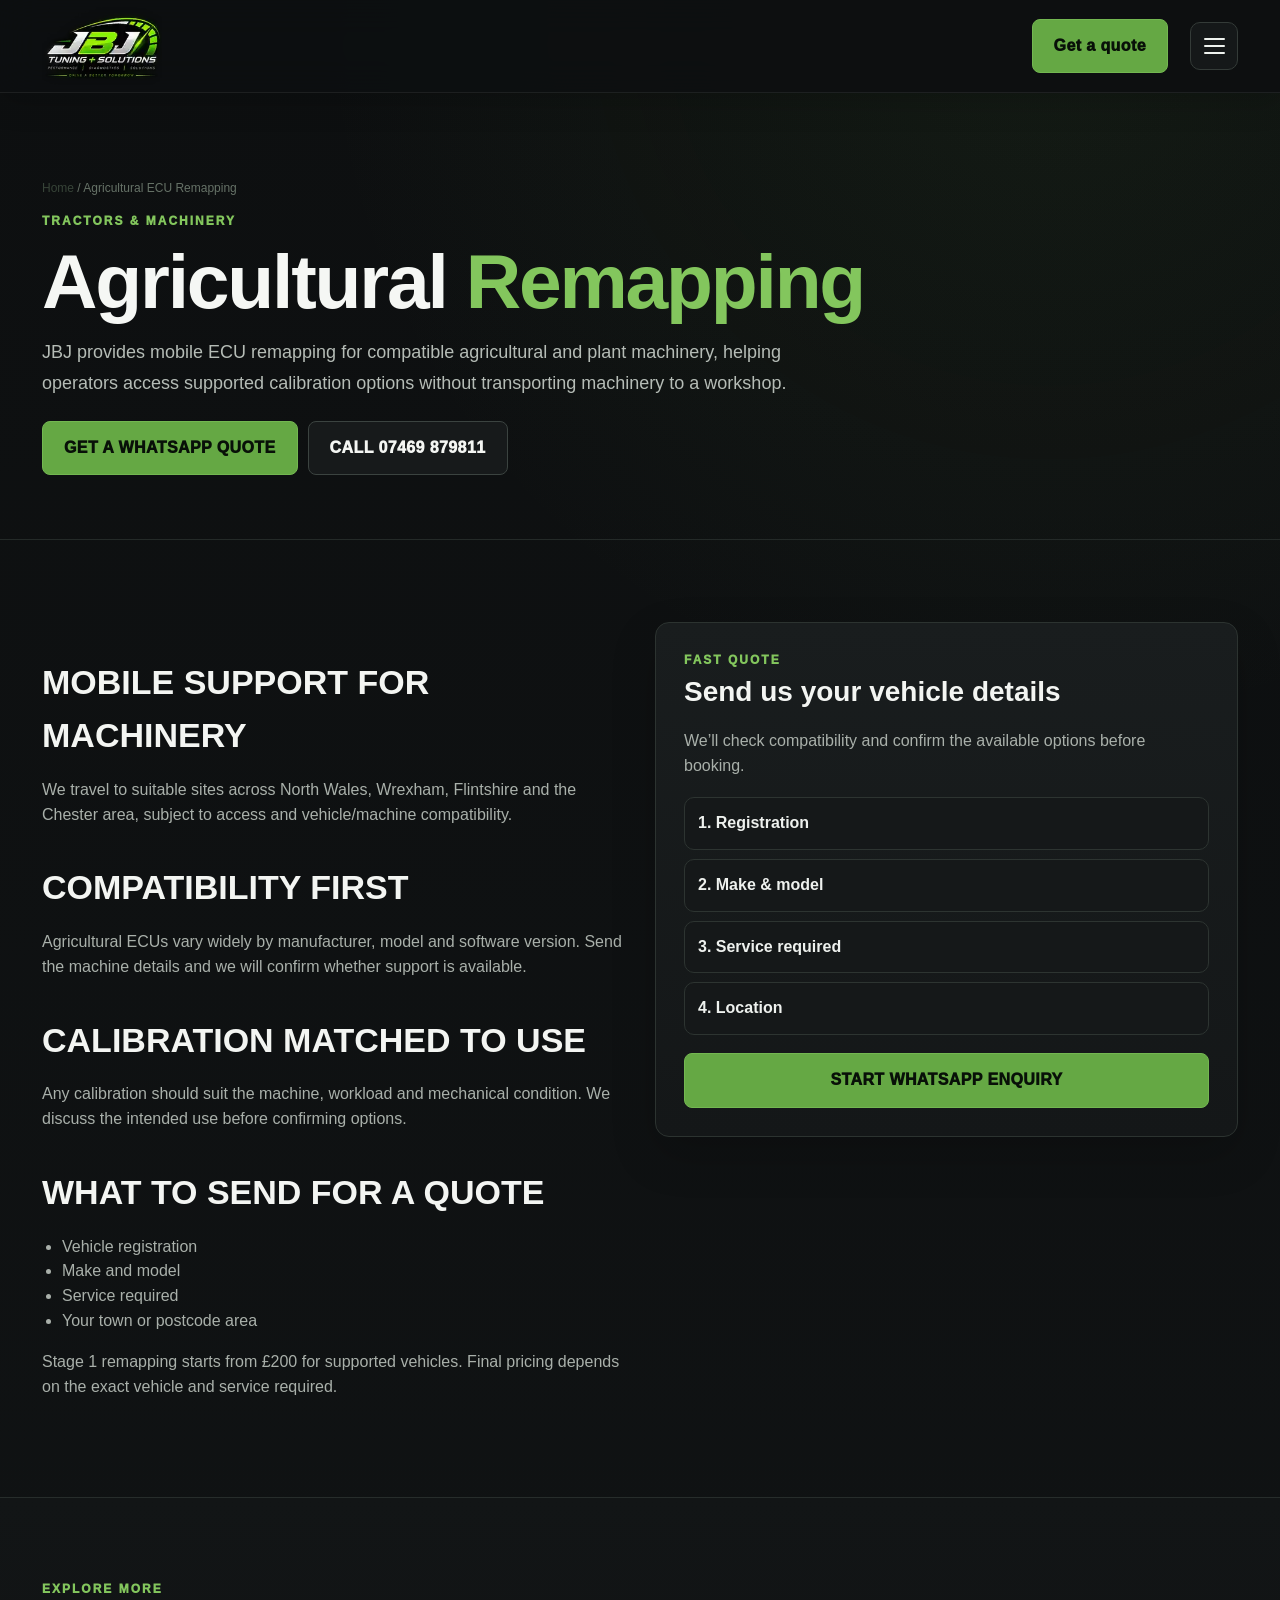
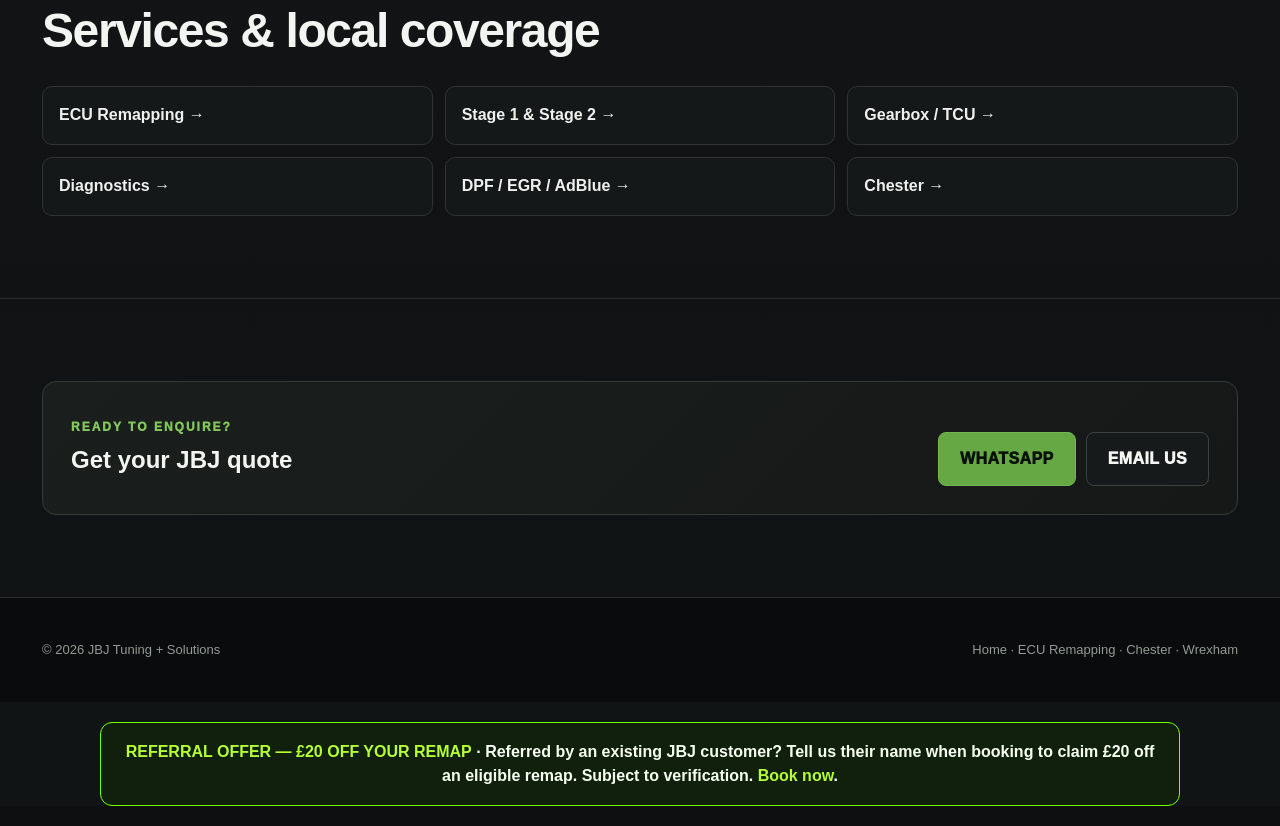
==== commit 4dad2c10: "Align remap pricing and add £20 referral offer" ====
--- a/agricultural-remapping/index.html
+++ b/agricultural-remapping/index.html
@@ -41,7 +41,7 @@
 <h2>Mobile support for machinery</h2><p>We travel to suitable sites across North Wales, Wrexham, Flintshire and the Chester area, subject to access and vehicle/machine compatibility.</p><h2>Compatibility first</h2><p>Agricultural ECUs vary widely by manufacturer, model and software version. Send the machine details and we will confirm whether support is available.</p><h2>Calibration matched to use</h2><p>Any calibration should suit the machine, workload and mechanical condition. We discuss the intended use before confirming options.</p>
 <h2>What to send for a quote</h2>
 <ul><li>Vehicle registration</li><li>Make and model</li><li>Service required</li><li>Your town or postcode area</li></ul>
-<p>Remapping prices start from £180 for supported vehicles. Final pricing depends on the exact vehicle and service required.</p>
+<p>Stage 1 remapping starts from £200 for supported vehicles. Final pricing depends on the exact vehicle and service required.</p>
 </div>
 <div>
 <div class="quote-box"><div class="kicker">Fast quote</div><h3>Send us your vehicle details</h3><p>We’ll check compatibility and confirm the available options before booking.</p>
@@ -55,4 +55,4 @@
 <span>© 2026 JBJ Tuning + Solutions</span>
 <span><a href="../index.html">Home</a> · <a href="../ecu-remapping/">ECU Remapping</a> · <a href="../chester-remapping/">Chester</a> · <a href="../wrexham-remapping/">Wrexham</a></span>
 </div></div></footer>
-<div class="floating"><a class="btn alt" href="tel:07469879811">CALL</a><a class="btn" href="https://wa.me/447469879811?text=Hi%20JBJ%20Tuning%2C%20I%27d%20like%20a%20quote.%0ARegistration%3A%20%0AMake%2FModel%3A%20%0AService%3A%20">WHATSAPP</a></div><div class="site-menu" id="siteMenu" aria-hidden="true"><div class="menu-backdrop" data-menu-close></div><aside class="menu-panel"><div class="menu-top"><strong>JBJ MENU</strong><button class="menu-close" type="button" data-menu-close aria-label="Close menu">×</button></div><div class="menu-group">Start here</div><div class="menu-links"><a href="/">Home</a><a href="/book/#vehicle-gains">Check My Vehicle</a><a href="/book/">Book / Get a Quote</a></div><div class="menu-group">Tuning & services</div><div class="menu-links"><a href="/ecu-remapping/">ECU Remapping</a><a href="/stage-1-stage-2-remapping/">Stage 1 & Stage 2</a><a href="/gearbox-tcu-remapping/">Gearbox / TCU</a><a href="/vehicle-solutions/">Vehicle Solutions</a><a href="/diagnostics/">Diagnostics</a><a href="/agricultural-remapping/">Agricultural</a></div><div class="menu-actions"><a class="btn" href="/book/#vehicle-gains">CHECK GAINS</a><a class="btn alt" href="https://wa.me/447469879811?text=Hi%20JBJ%20Tuning%2C%20can%20you%20help%20with%20my%20vehicle%3F">WHATSAPP</a></div></aside></div><script>(function(){var m=document.getElementById('siteMenu');if(!m)return;var open=document.querySelector('.menu-toggle');function set(v){m.classList.toggle('open',v);m.setAttribute('aria-hidden',v?'false':'true');document.body.style.overflow=v?'hidden':''}if(open)open.addEventListener('click',function(){set(true)});m.querySelectorAll('[data-menu-close]').forEach(function(x){x.addEventListener('click',function(){set(false)})});document.addEventListener('keydown',function(e){if(e.key==='Escape')set(false)})})();</script></body></html>+<div class="floating"><a class="btn alt" href="tel:07469879811">CALL</a><a class="btn" href="https://wa.me/447469879811?text=Hi%20JBJ%20Tuning%2C%20I%27d%20like%20a%20quote.%0ARegistration%3A%20%0AMake%2FModel%3A%20%0AService%3A%20">WHATSAPP</a></div><div class="site-menu" id="siteMenu" aria-hidden="true"><div class="menu-backdrop" data-menu-close></div><aside class="menu-panel"><div class="menu-top"><strong>JBJ MENU</strong><button class="menu-close" type="button" data-menu-close aria-label="Close menu">×</button></div><div class="menu-group">Start here</div><div class="menu-links"><a href="/">Home</a><a href="/book/#vehicle-gains">Check My Vehicle</a><a href="/book/">Book / Get a Quote</a></div><div class="menu-group">Tuning & services</div><div class="menu-links"><a href="/ecu-remapping/">ECU Remapping</a><a href="/stage-1-stage-2-remapping/">Stage 1 & Stage 2</a><a href="/gearbox-tcu-remapping/">Gearbox / TCU</a><a href="/vehicle-solutions/">Vehicle Solutions</a><a href="/diagnostics/">Diagnostics</a><a href="/agricultural-remapping/">Agricultural</a></div><div class="menu-actions"><a class="btn" href="/book/#vehicle-gains">CHECK GAINS</a><a class="btn alt" href="https://wa.me/447469879811?text=Hi%20JBJ%20Tuning%2C%20can%20you%20help%20with%20my%20vehicle%3F">WHATSAPP</a></div></aside></div><script>(function(){var m=document.getElementById('siteMenu');if(!m)return;var open=document.querySelector('.menu-toggle');function set(v){m.classList.toggle('open',v);m.setAttribute('aria-hidden',v?'false':'true');document.body.style.overflow=v?'hidden':''}if(open)open.addEventListener('click',function(){set(true)});m.querySelectorAll('[data-menu-close]').forEach(function(x){x.addEventListener('click',function(){set(false)})});document.addEventListener('keydown',function(e){if(e.key==='Escape')set(false)})})();</script><style>.jbj-referral-banner{max-width:1080px;margin:20px auto;padding:17px 20px;border:1px solid #76ff00;border-radius:12px;background:#10200d;color:#f6fff1;text-align:center;font:600 16px/1.5 Arial,sans-serif}.jbj-referral-banner strong,.jbj-referral-banner a{color:#b6ff33}</style><aside class="jbj-referral-banner"><strong>REFERRAL OFFER — £20 OFF YOUR REMAP</strong> · Referred by an existing JBJ customer? Tell us their name when booking to claim £20 off an eligible remap. Subject to verification. <a href="/booking/">Book now</a>.</aside></body></html>
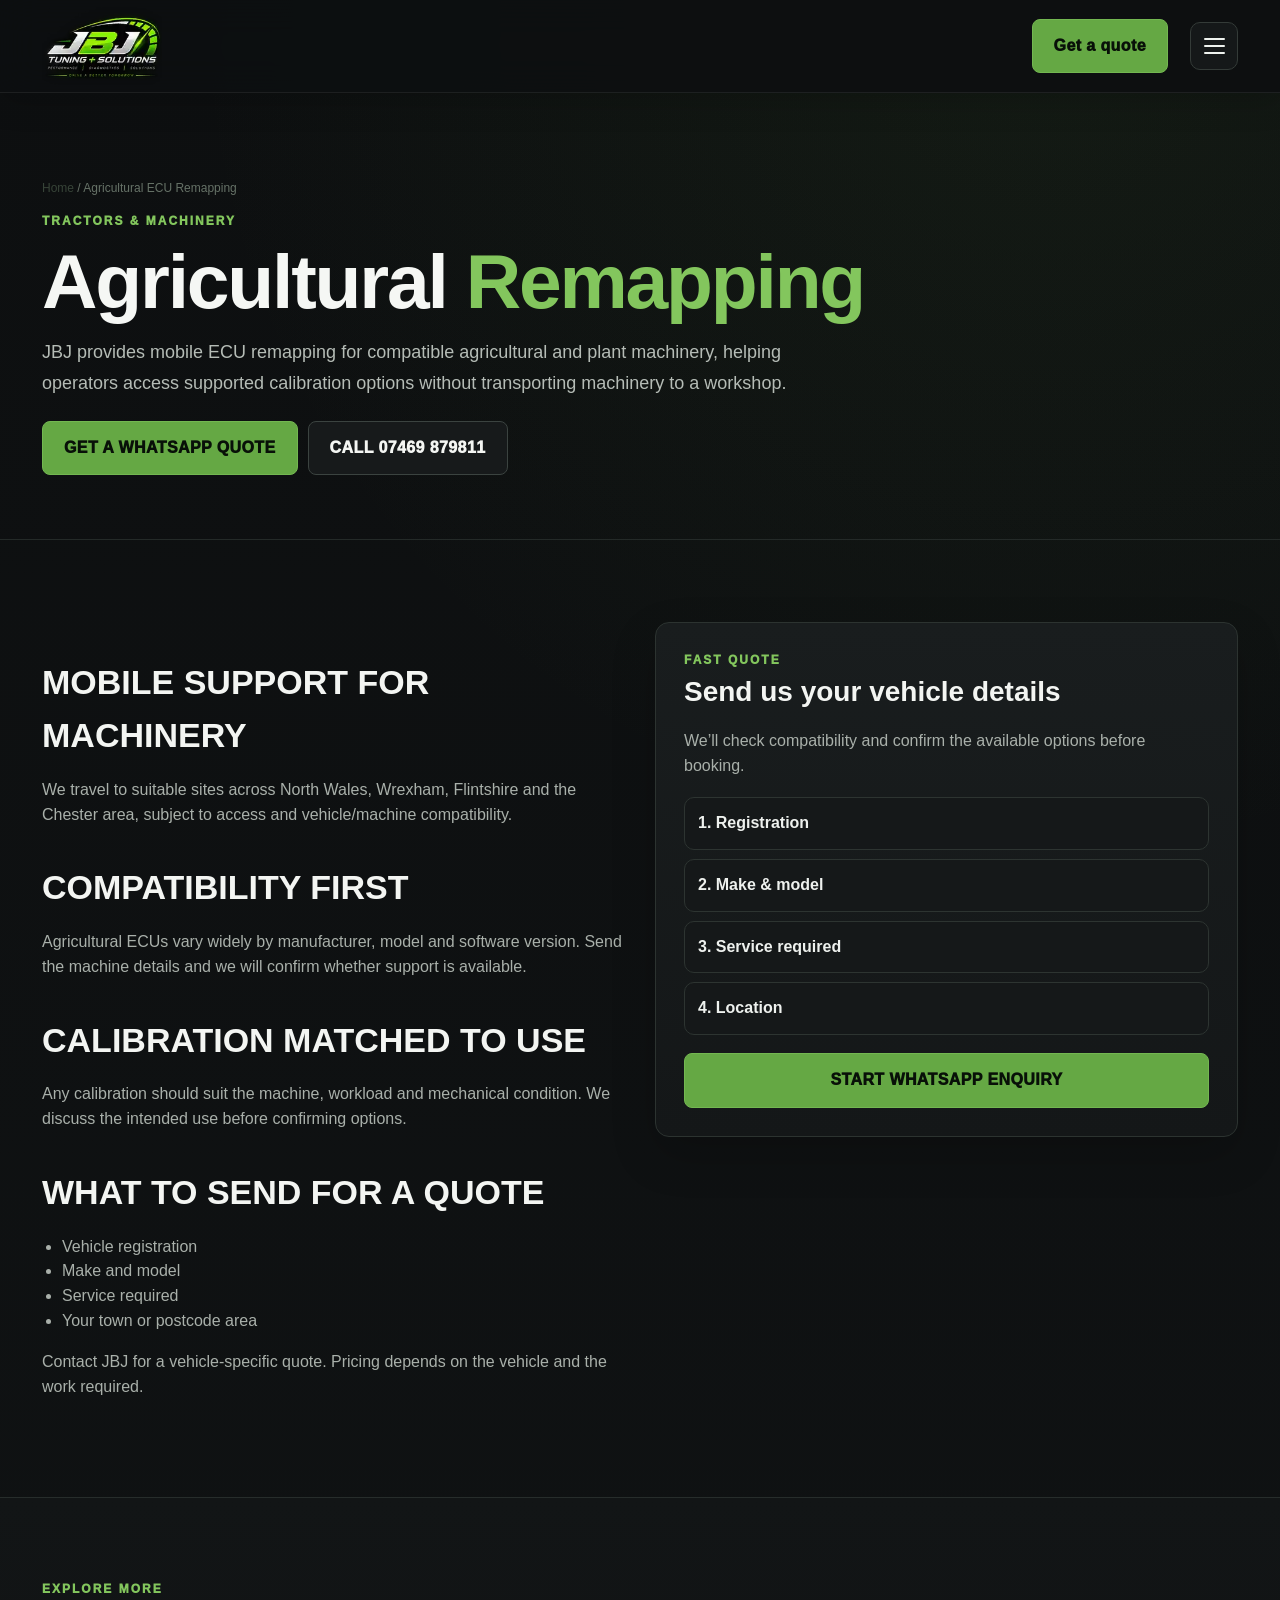
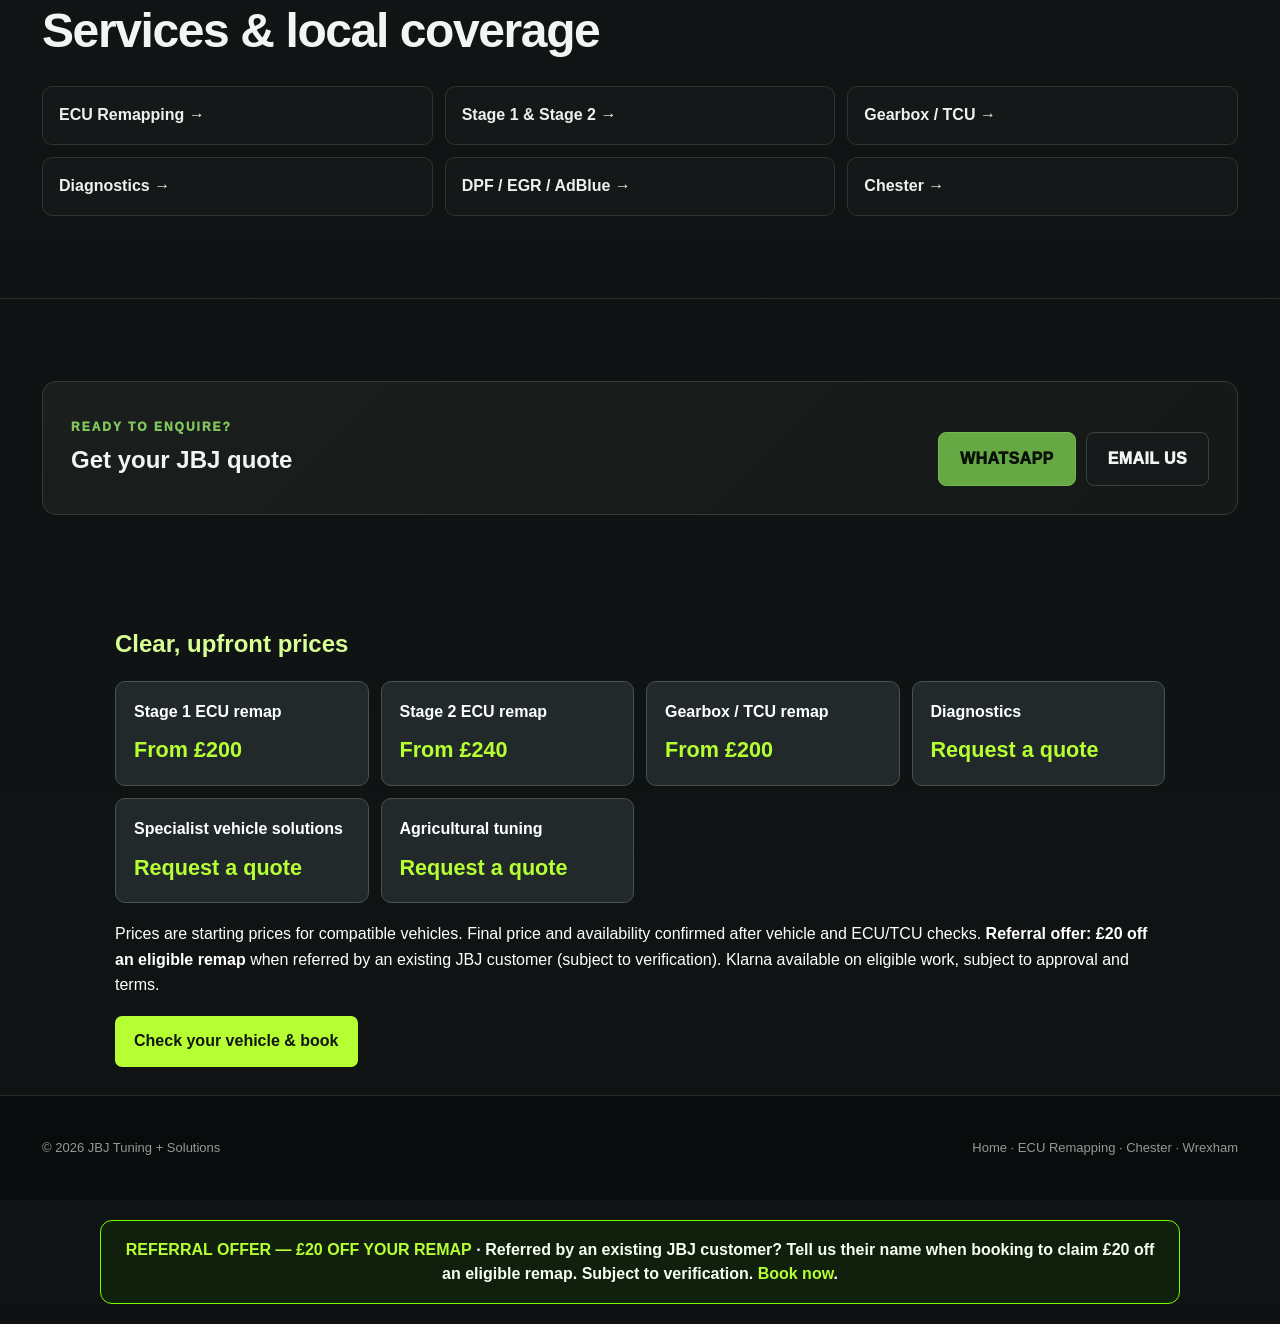
==== commit c7b0691b: "Display consistent JBJ pricing and referral offer on agricultural-remapping/index.html" ====
--- a/agricultural-remapping/index.html
+++ b/agricultural-remapping/index.html
@@ -41,7 +41,7 @@
 <h2>Mobile support for machinery</h2><p>We travel to suitable sites across North Wales, Wrexham, Flintshire and the Chester area, subject to access and vehicle/machine compatibility.</p><h2>Compatibility first</h2><p>Agricultural ECUs vary widely by manufacturer, model and software version. Send the machine details and we will confirm whether support is available.</p><h2>Calibration matched to use</h2><p>Any calibration should suit the machine, workload and mechanical condition. We discuss the intended use before confirming options.</p>
 <h2>What to send for a quote</h2>
 <ul><li>Vehicle registration</li><li>Make and model</li><li>Service required</li><li>Your town or postcode area</li></ul>
-<p>Stage 1 remapping starts from £200 for supported vehicles. Final pricing depends on the exact vehicle and service required.</p>
+<p>Contact JBJ for a vehicle-specific quote. Pricing depends on the vehicle and the work required.</p>
 </div>
 <div>
 <div class="quote-box"><div class="kicker">Fast quote</div><h3>Send us your vehicle details</h3><p>We’ll check compatibility and confirm the available options before booking.</p>
@@ -51,7 +51,7 @@
 <section class="band"><div class="wrap"><div class="head"><div class="kicker">Explore more</div><h2>Services & local coverage</h2></div><div class="link-grid">
 <a href="../ecu-remapping/">ECU Remapping →</a><a href="../stage-1-stage-2-remapping/">Stage 1 &amp; Stage 2 →</a><a href="../gearbox-tcu-remapping/">Gearbox / TCU →</a><a href="../diagnostics/">Diagnostics →</a><a href="../vehicle-solutions/">DPF / EGR / AdBlue →</a><a href="../chester-remapping/">Chester →</a></div></div></section>
 <section><div class="wrap"><div class="cta-strip"><div><div class="kicker">Ready to enquire?</div><h2 style="margin:4px 0 0">Get your JBJ quote</h2></div><div class="actions"><a class="btn" href="https://wa.me/447469879811?text=Hi%20JBJ%20Tuning%2C%20I%27d%20like%20a%20quote.%0ARegistration%3A%20%0AMake%2FModel%3A%20%0AService%3A%20">WHATSAPP</a><a class="btn alt" href="mailto:Info@jbjtuningsolutions.com">EMAIL US</a></div></div></div></section>
-</main><footer><div class="wrap"><div class="foot">
+<section class="jbj-price-panel" aria-label="JBJ service prices"><div class="jbj-price-inner"><h2>Clear, upfront prices</h2><div class="jbj-price-grid"><a href="/stage-1-stage-2-remapping/"><strong>Stage 1 ECU remap</strong><span>From £200</span></a><a href="/stage-1-stage-2-remapping/"><strong>Stage 2 ECU remap</strong><span>From £240</span></a><a href="/gearbox-tcu-remapping/"><strong>Gearbox / TCU remap</strong><span>From £200</span></a><a href="/diagnostics/"><strong>Diagnostics</strong><span>Request a quote</span></a><a href="/vehicle-solutions/"><strong>Specialist vehicle solutions</strong><span>Request a quote</span></a><a href="/agricultural-remapping/"><strong>Agricultural tuning</strong><span>Request a quote</span></a></div><p class="jbj-price-note">Prices are starting prices for compatible vehicles. Final price and availability confirmed after vehicle and ECU/TCU checks. <strong>Referral offer: £20 off an eligible remap</strong> when referred by an existing JBJ customer (subject to verification). Klarna available on eligible work, subject to approval and terms.</p><a class="jbj-price-cta" href="/book/">Check your vehicle &amp; book</a></div></section><style>.jbj-price-panel{padding:28px 18px;background:#111719;color:#fff}.jbj-price-inner{max-width:1050px;margin:auto}.jbj-price-inner h2{margin:0 0 18px;color:#d7ff94}.jbj-price-grid{display:grid;grid-template-columns:repeat(auto-fit,minmax(210px,1fr));gap:12px}.jbj-price-grid a{display:flex;flex-direction:column;gap:9px;background:#22292b;border:1px solid #48534b;border-radius:10px;padding:18px;color:white;text-decoration:none}.jbj-price-grid a span{font-size:1.35rem;font-weight:800;color:#b6ff33}.jbj-price-note{line-height:1.6;margin:18px 0}.jbj-price-cta{display:inline-block;background:#b6ff33;color:#121712!important;padding:13px 19px;border-radius:7px;text-decoration:none;font-weight:800}@media(max-width:520px){.jbj-price-grid{grid-template-columns:1fr 1fr}.jbj-price-grid a{padding:13px}.jbj-price-grid a span{font-size:1.12rem}}@media(max-width:370px){.jbj-price-grid{grid-template-columns:1fr}}</style></main><footer><div class="wrap"><div class="foot">
 <span>© 2026 JBJ Tuning + Solutions</span>
 <span><a href="../index.html">Home</a> · <a href="../ecu-remapping/">ECU Remapping</a> · <a href="../chester-remapping/">Chester</a> · <a href="../wrexham-remapping/">Wrexham</a></span>
 </div></div></footer>
